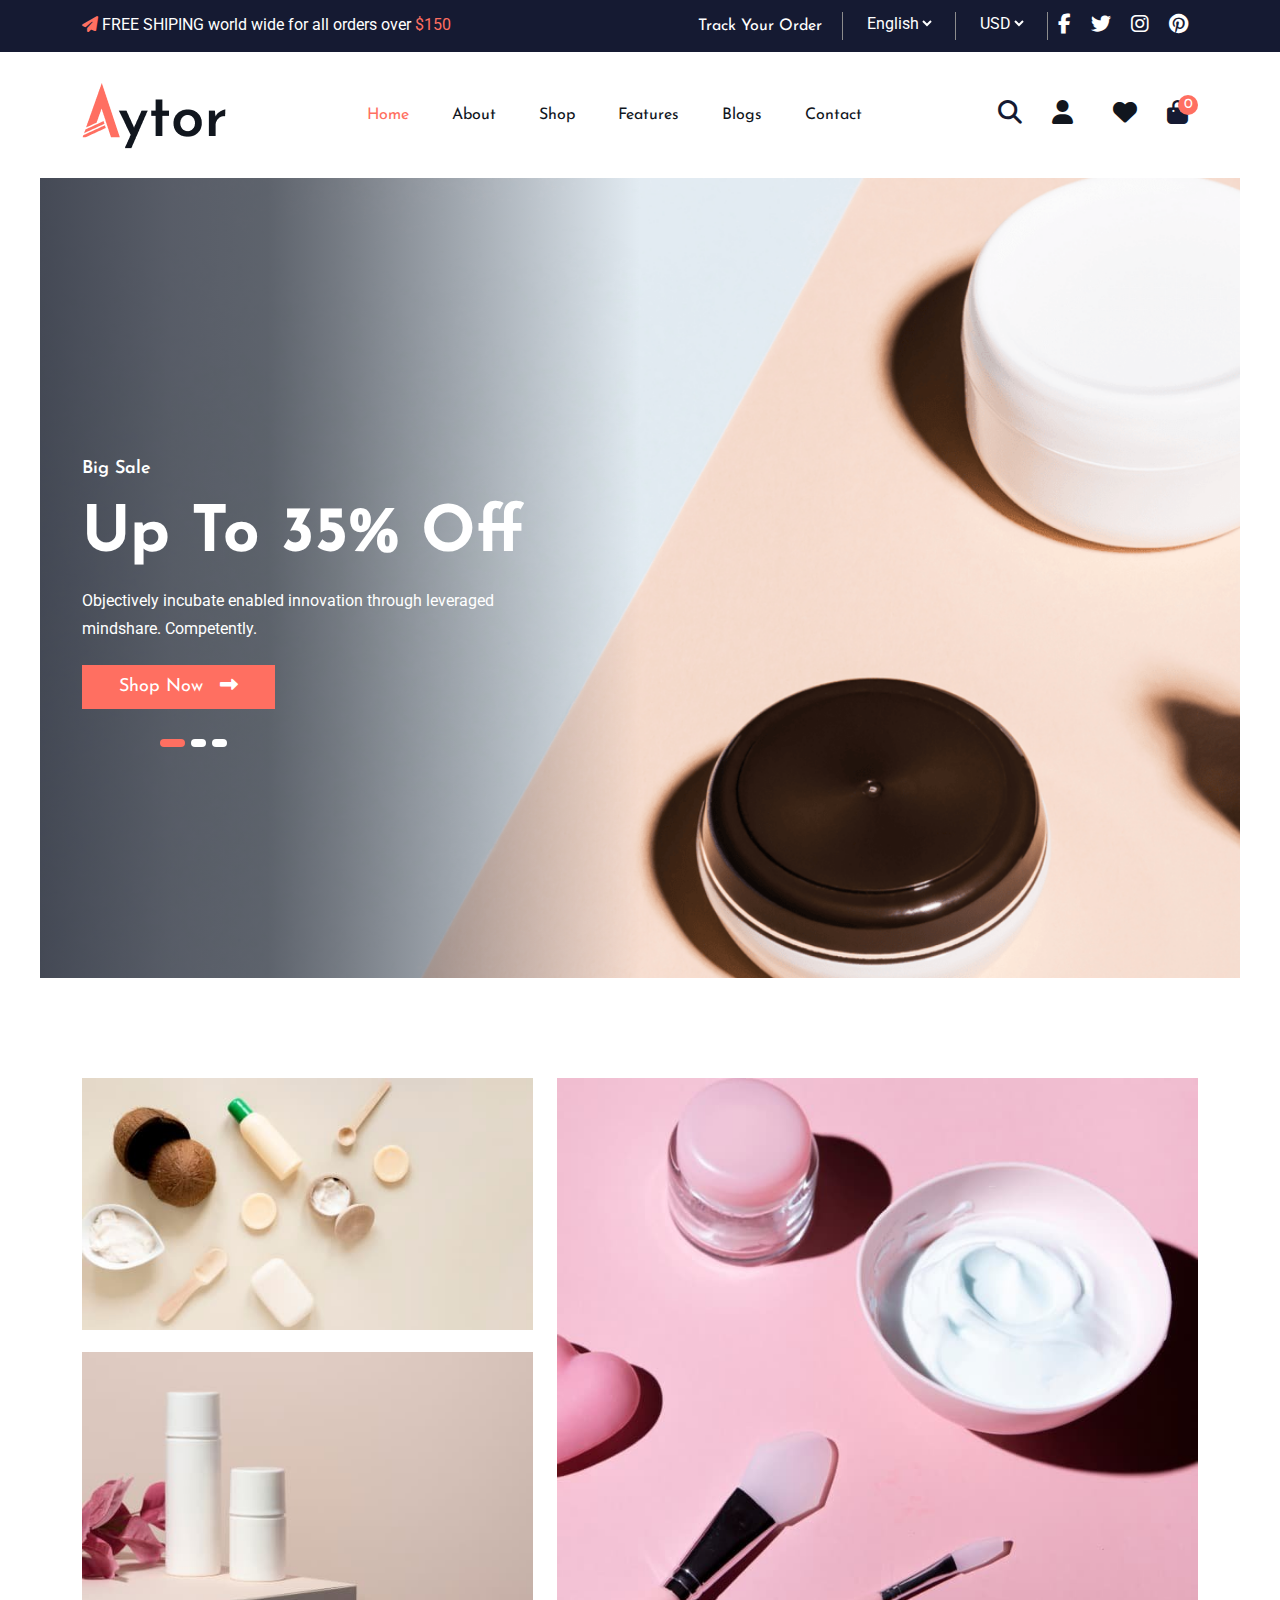
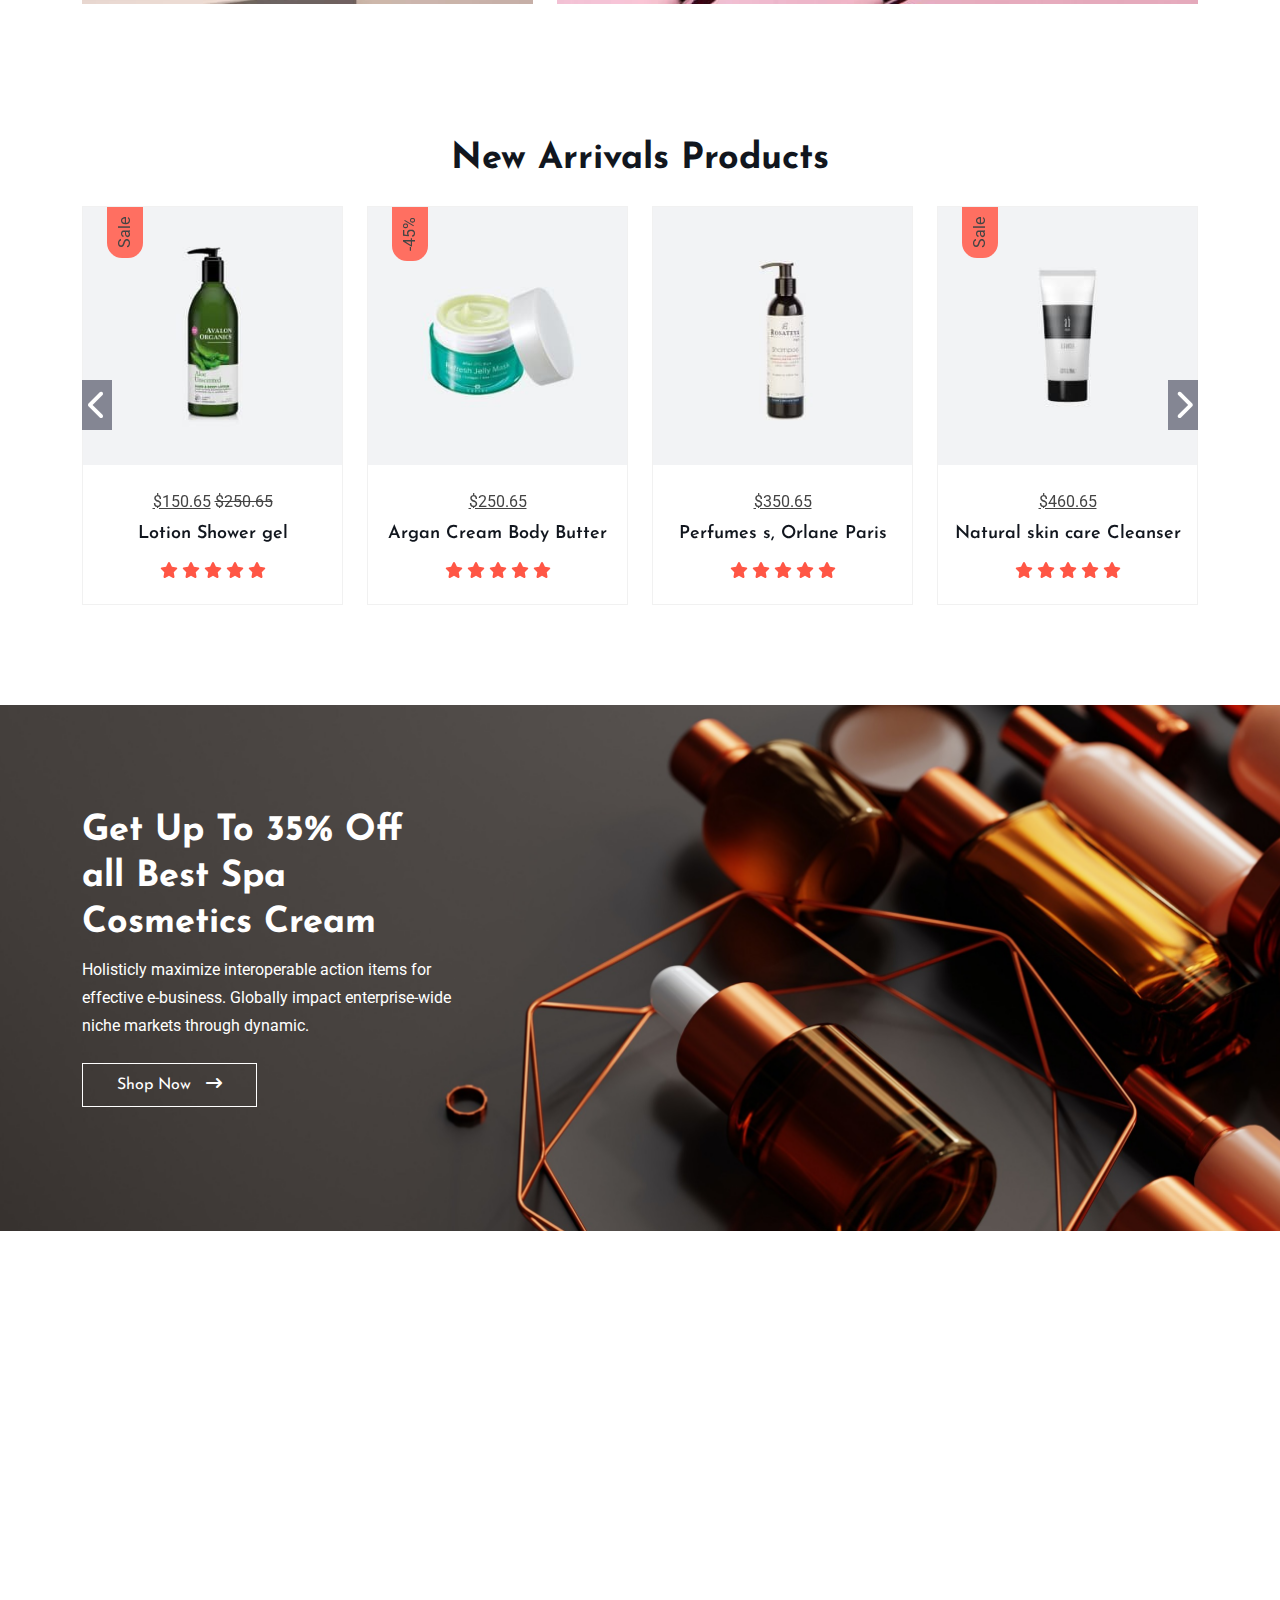
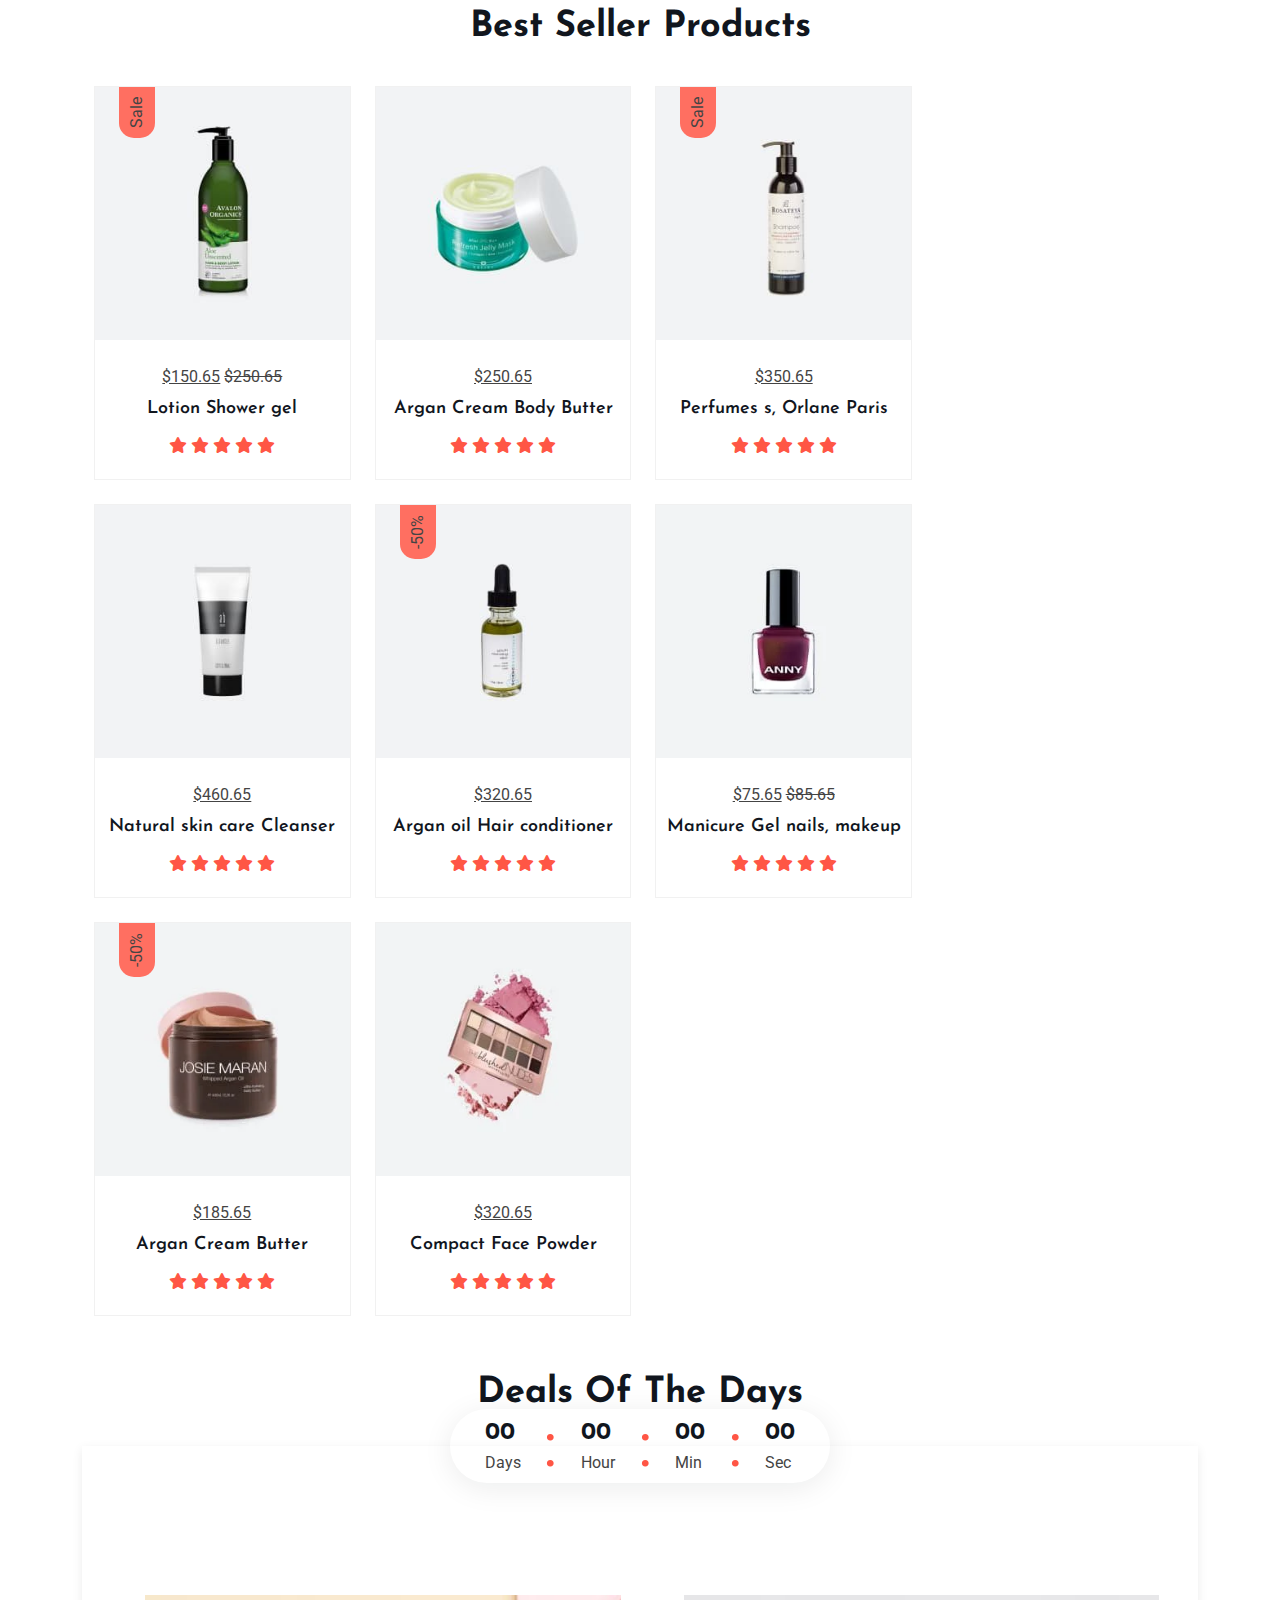
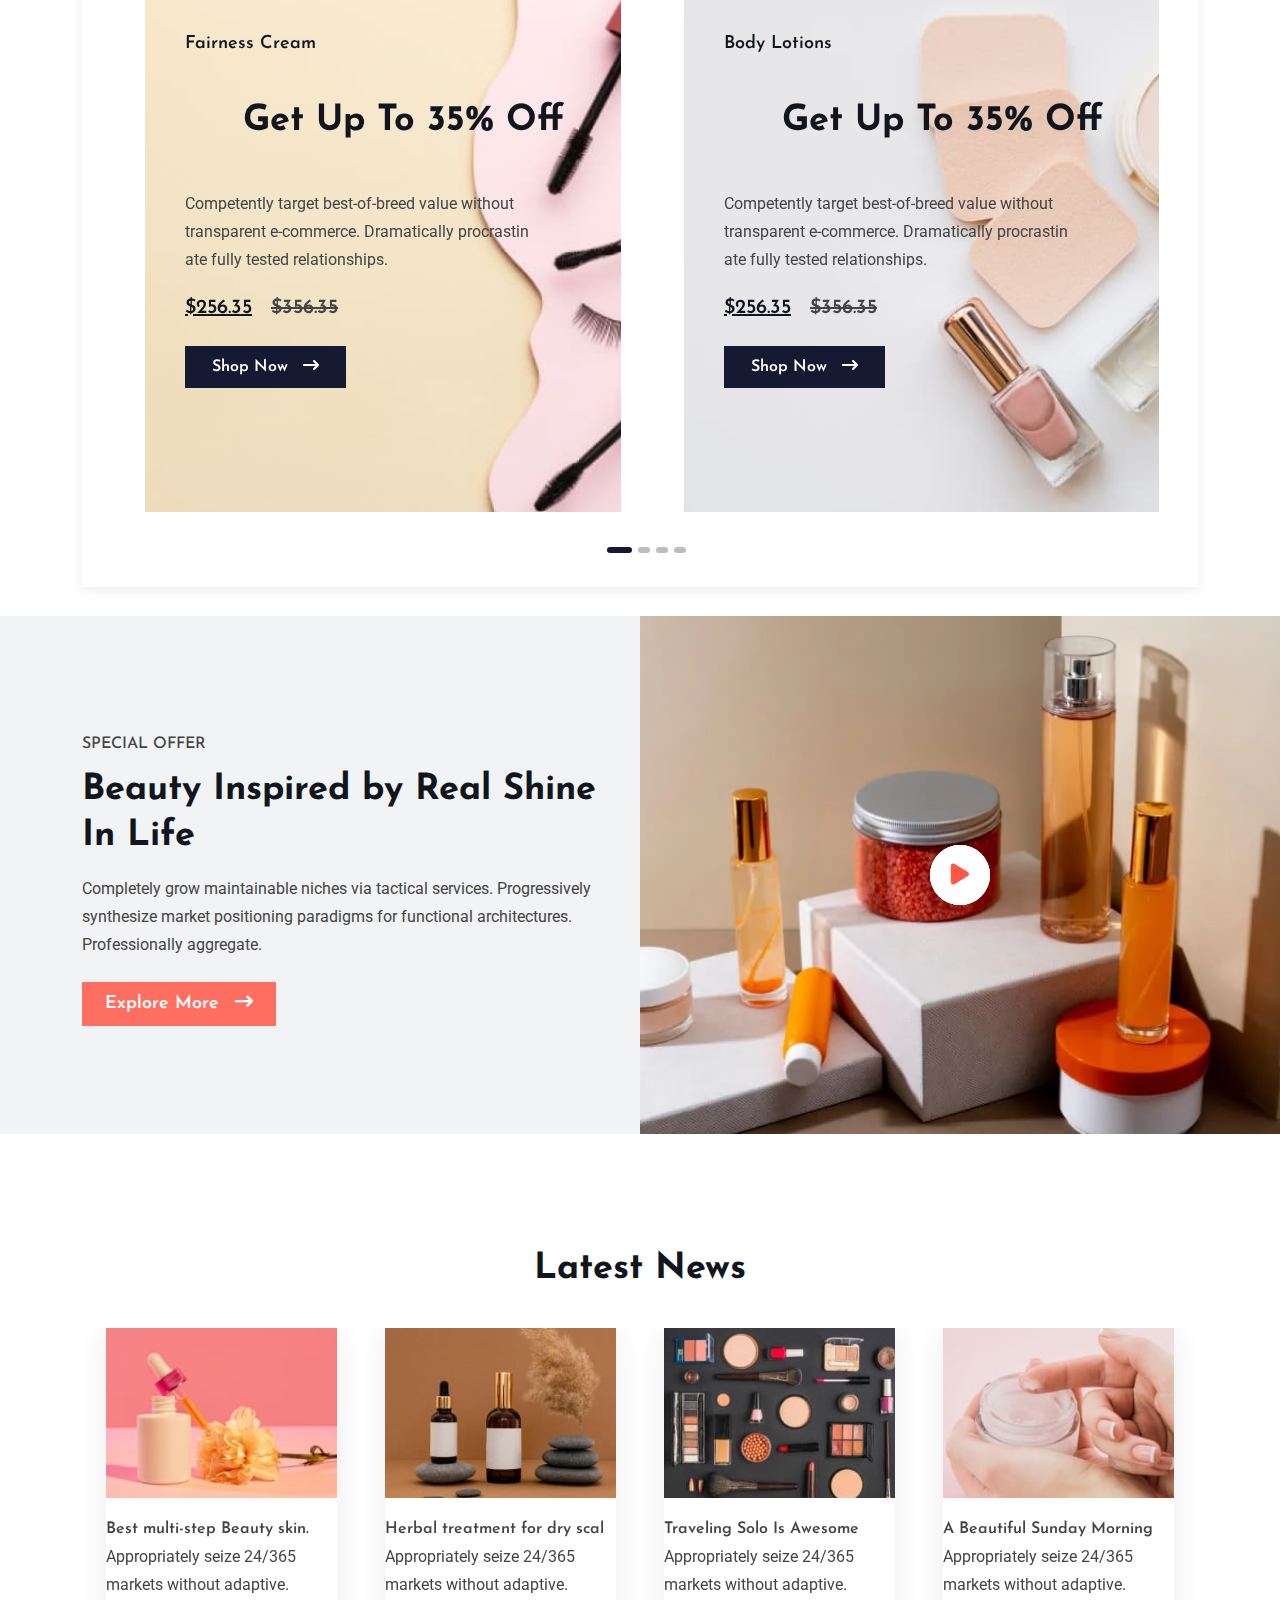
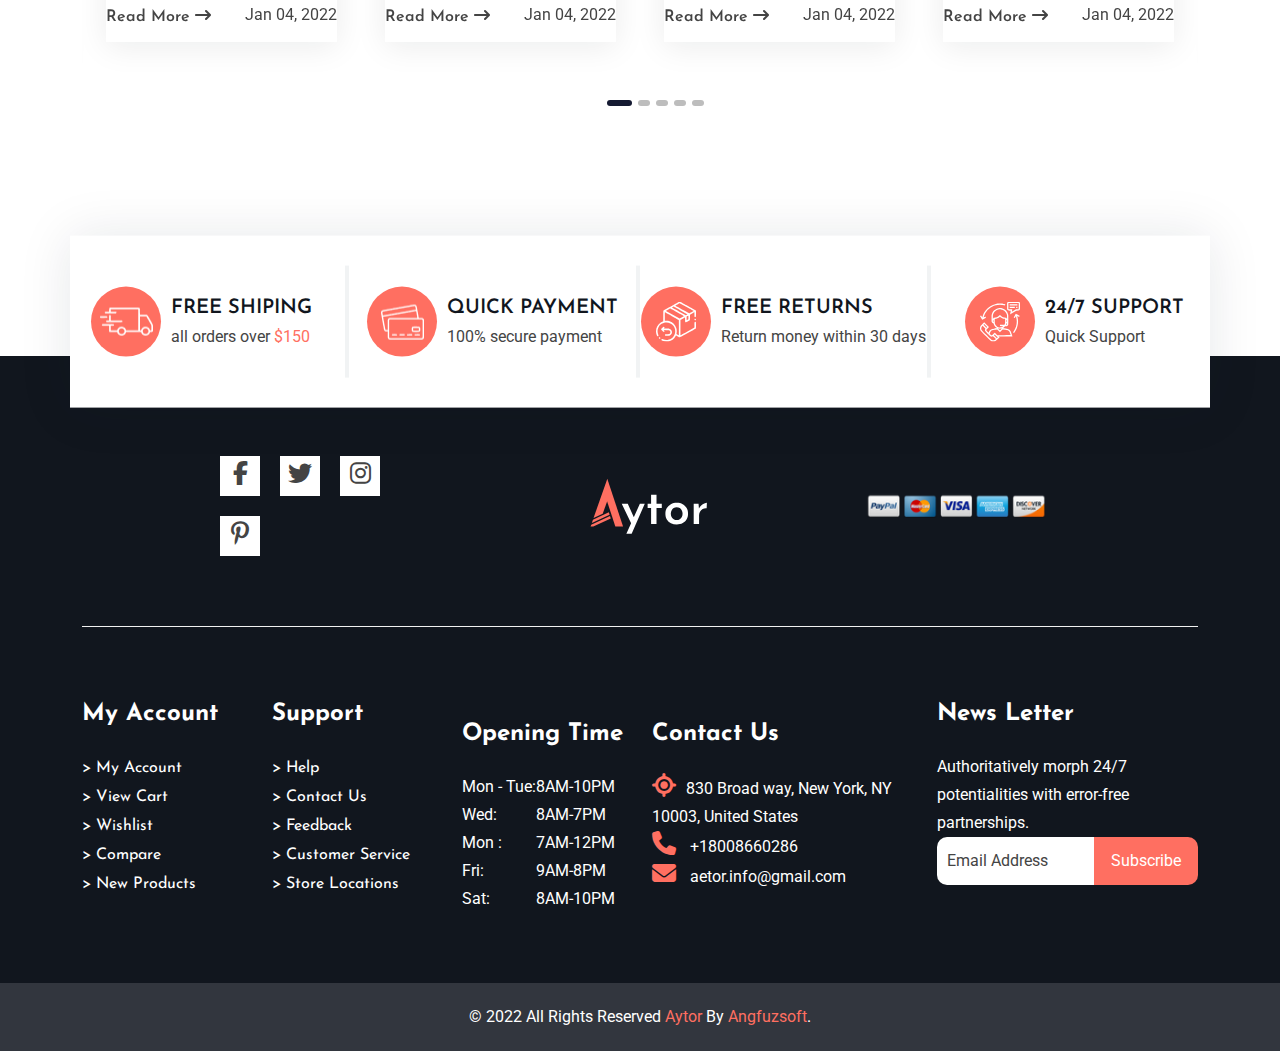
==== index.html @ 02ff0e46 "ki hobor" ====
<!DOCTYPE html>
<html lang="en">
<head>
    <meta charset="UTF-8">
    <meta name="viewport" content="width=device-width, initial-scale=1.0">
    <title>Home </title>
    <meta name="title" content="">
    <meta name="keywords" content="">
    <!-- Favicon  -->
    <link rel="apple-touch-icon" sizes="180x180" href="./assets/images/apple-touch-icon.png">
    <link rel="icon" type="image/png" sizes="32x32" href="./assets/images/favicon-32x32.png">
    <link rel="icon" type="image/png" sizes="16x16" href="./assets/images/favicon-16x16.png">
    <link rel="manifest" href="/site.webmanifest">
    <link rel="mask-icon" href="/safari-pinned-tab.svg" color="#5bbad5">
    <meta name="msapplication-TileColor" content="#da532c">
    <meta name="theme-color" content="#ffffff">

    <!-- Google Font link -->
    <link rel="preconnect" href="https://fonts.googleapis.com">
    <link rel="preconnect" href="https://fonts.gstatic.com" crossorigin>
    <link href="https://fonts.googleapis.com/css2?family=Josefin+Sans:ital,wght@0,100..700;1,100..700&family=Roboto&display=swap" rel="stylesheet">
    <!-- Bootstrap Css link -->
    <link rel="stylesheet" href="./assets/vendors/css/bootstrap.min.css">
    <!-- Fonts Css Link -->
    <link rel="stylesheet" href="./assets/vendors/css/fonts.min.css">
    <!-- Slick css Link -->
    <link rel="stylesheet" href="./assets/vendors/css/slick.css">
    <!-- Venobox Css LInk -->
    <link rel="stylesheet" href="./assets/vendors/css/venobox.min.css">
    <!-- Reset Css link -->
    <link rel="stylesheet" href="./assets/css/reset.css">
    <!-- main css link -->
    <link rel="stylesheet" href="./assets/css/style.css">
    <!-- Responsive css link -->
    <link rel="stylesheet" href="./assets/css/responsive.css">
</head>
<body>

<!----------------------- LOADER SECTION START ----------------------->
<!-- <section id="loader">
    <div class="container">
        <div class="center">
            <div class="large">
                <div class="medium">
                    <div class="small">
                         <div class="dot">  </div>
                    </div>
                </div>
            </div>
            <div class="load">
                 <img src="./assets/images/Logo.png" alt="">
            </div>
        </div>
    </div>
</section> -->
<!------------------------------- LOADER SECTION END ------------------------------->

 <!----------------------- Loader popup Banner section start ----------------------->
 <!-- <section id="popup_banner">
    <div class="container">
       <div class="popup_banner">
        <div class="popup_info">
            <h1>Newsletter</h1>
            <p >Seamlessly disseminate interoperable collaboration and idea-sharing via magnetic catalysts for change. Interactively enable competitive customer service.</p>
            <form action="#">
                <input class="keyword" type="search" name="" id="" placeholder="Enter Keyword...">
                <a href="#" type="submit">Subscribe</a> <br>
                <div class="box d-flex justify-content-center align-items-center">
                    <input type="checkbox" name="" id="">
                    <span>Don’t Show This Popup Again</span>
                </div>
            </form>
            <i class="fa-solid fa-xmark" id="popup_wrong_btn"></i>
            <div class="loader_img">
                <img src="./assets/images/Loader Popup/popup-banner-1.webp" alt="" class="img-fluid">
               </div>
        </div>
       </div>
    </div>

 </section> -->

 <!----------------------- Loader popup Banner section end ----------------------->


<!-- HEADER AREA START -->
<header id="header">
       <!-- TOP BAR START -->
          <section id="top-bar">
            <div class="container">
                <div class="row">
                    <div class="top-bar-left col-6">
                        <p>
                            <i class="fa-solid fa-paper-plane"></i>
                            <span>FREE SHIPING</span> world wide for all orders over <span>$150</span>
                        </p>
                    </div>
                    <div class="top-bar-right col-6 d-flex justify-content-end align-items-center">
                        <ul class="d-flex">
                            <li><a href="#">Track Your Order</a></li>
                            <li>
                                <select name="" id="">
                                    <option value="">English</option>
                                    <option value="">Bangla</option>
                                </select>
                            </li>
                            <li>
                                <select name="" id="">
                                    <option value="">USD</option>
                                    <option value="">BDT</option>
                                </select>
                            </li>
                        </ul>
                        <ul class="social-icon d-flex">
                            <li><a href="#" target="_blank"><i class="fa-brands fa-facebook-f"></i></a></li>
                            <li><a href="#" target="_blank"><i class="fa-brands fa-twitter"></i></a></li>
                            <li><a href="#" target="_blank"><i class="fa-brands fa-instagram"></i></a></li>
                            <li><a href="#" target="_blank"><i class="fa-brands fa-pinterest"></i></a></li>
                        </ul>
                    </div>
                </div>
            </div>
          </section>
       <!-- TOP BAR END -->
       <!-- NAV SECTION START -->
          <nav id="nav" class="navbar navbar-expand-lg">
            <div class="container">
              <a href="index.html">
                <img src="assets/images/Logo.png" alt="" class="img-fluid">
              </a>
              <button class="navbar-toggler" data-bs-toggle="collapse" data-bs-target="#primary-nav">
                    <span class="navbar-toggler-icon"></span>
              </button>
              <div class="collapse navbar-collapse" id="primary-nav">
                    <ul class="navbar-nav mx-auto">
                        <li class="active" ><a href="index.html" target="_blank">Home</a></li>
                        <li><a  href="about.html" target="_blank">About</a></li>
                        <li><a href="shop.html" target="_blank">Shop</a></li>
                        <li><a href="features.html" target="_blank">Features</a></li>
                        <li><a href="blog.html" target="_blank">Blogs</a></li>
                        <li><a href="contact.html" target="_blank">Contact</a></li>
                    </ul>
                    <ul class="header_icon d-flex">
                        <li><button><i class="fa-solid fa-search" id="search"></i></button></li>
                        <li><button><a href="shop.html" target="_blank"><i class="fa-solid fa-user"></i></a></button></li>
                        <li><button><a href="wishlist.html"><i class="fa-solid fa-heart"></i></a></button></li>
                        <li>
                            <button>
                                <i class="fa-solid fa-shopping-bag" id="card_btn"></i>
                                <span>0</span>
                            </button>
                        </li>
                    </ul>
                    <!-- search box -->
                    <div class="search_box">
                        <input type="search" name="" id="" placeholder="Search Here....">
                        <i class="fa-regular fa-circle-xmark" id="wrong"></i>
                    </div>
                    <!-- Card BOX  -->
                    <div id="card_box">
                        <div class="card">
                            <i class="fa-regular fa-circle-xmark" id="wrong2"></i>
                            <h1>Shopping Card</h1>
                            <div class="box">

                                <img src="assets/images/Add_card/add_card 1.jpg" alt="" class="img-fluid">
                                <div class="text">
                                    <h4>Apple Smart Watch</h4>
                                    <span>1 x $130.00</span>
                                </div>
                                <i class="fa-solid fa-trash trash_box"></i>
                            </div>
                            <div class="box">
                                <img src="assets/images/Add_card/add_card 2.jpg" alt="" class="img-fluid">
                                <div class="text">
                                    <h4>Nike Sports Shoes</h4>
                                    <span>1 x $130.00</span>
                                </div>
                                <i class="fa-solid fa-trash trash_box"></i>
                            </div>
                            <div class="box">
                                <img src="assets/images/Add_card/add_card 3.jpg" alt="" class="img-fluid">
                                <div class="text">
                                    <h4>Jacket Hoodie</h4>
                                    <span>1 x $130.00</span>
                                </div>
                                <i class="fa-solid fa-trash trash_box"></i>
                            </div>
                             <h5>Subtotal: $130.00</h5>
                            <div class="div">
                            <a href="cart.html"><button>View Cart</button></a>
                            <a href="chackout.html"><button>Checkout</button></a>
                            </div>
                        </div>
                    </div>
              </div>
            </div>
          </nav>
       <!-- NAV SECTION END -->
       </header>
<!-- HEADER AREA END-->
<!-- HERO AREA SECTION START -->
   <section id="hero">
     <div class="hero_area">
        <div class="hero_slider d-flex align-items-center" style="background-image: url(./assets/images/Hero_banner/img\ 1.png);">
            <div class="container">
               <div id="hero_area">
                <div class="row">
                    <div class="col-lg-5">
                    <h3>Big Sale</h3>
                    <h1>Up To 35% Off</h1>
                    <p>Objectively incubate enabled innovation through leveraged
                    mindshare. Competently.</p>
                    <a href="shop.html">Shop Now <i class="fa-solid fa-long-arrow-alt-right"></i></a> 
                    </div>
               </div>
               </div>
            </div>
        </div>
        <div class="hero_slider d-flex align-items-center" style="background-image: url(./assets/images/Hero_banner/img\ 2.png);">
            <div class="container">
                <div class="row">
                    <div class="col-lg-8">
                        <h3>Mega Sale</h3>
                        <h1> On Beauty Products
                         Flat 35% Off</h1>
                        <p>Objectively incubate enabled innovation through leveraged
                         mindshare. Competently.</p>
                        <a href="#">Shop Now <i class="fa-solid fa-long-arrow-alt-right"></i></a> 
                    </div>
                   </div>
            </div>
        </div>
        <div class="hero_slider d-flex align-items-center" style="background-image: url(./assets/images/Hero_banner/img\ 3.png);">
            <div class="container">
                <div class="row">
                    <div class="col-lg-8">
                    <h3>Mega Sale</h3>
                   <h1>Cream ForShine Your Skin</h1>
                   <p>Objectively incubate enabled innovation through leveraged mindshare. Competently.</p>
                   <a href="#">Shop Now <i class="fa-solid fa-long-arrow-alt-right"></i></a> 
                    </div>
                   </div>

            </div>
        </div>
     </div>
   </section>
<!-- HERO AREA SECTION END -->

<!-- Feature section start -->
<section id="feature">
    <div class="container">
        <div class="row">
            <div class="col-xl-5 d-flex col-md-12 d-md-flex justify-content-between flex-column">
                <div class="feature_card">
                    <img src="./assets/images/Feauter product/img 1.jpg" alt=""  class="img-fluid">
                    <div class="overlay d-flex justify-content-center align-items-center flex-column">
                        <h3>Beauty Cream</h3>
                        <a href="shop.html">Shop Now <i class="fa-solid fa-long-arrow-alt-right"></i></a>
                    </div>
                </div>
                <div class="feature_card">
                    <img src="./assets/images/Feauter product/img 2.jpg" alt="" class="img-fluid">
                    <div class="overlay d-flex justify-content-center align-items-center flex-column">
                        <h3>Beauty Cream</h3>
                        <a href="shop.html">Shop Now <i class="fa-solid fa-long-arrow-alt-right"></i></a>
                    </div>
                </div>
            </div>
            <div class="col-xl-7 col-md-12">
                <div class="feature_card">
                    <img src="./assets/images/Feauter product/img 3.jpg" alt="" class="img-fluid">
                    <div class="overlay d-flex justify-content-center align-items-center flex-column">
                        <h3>Beauty Cream</h3>
                        <a href="shop.html">Shop Now <i class="fa-solid fa-long-arrow-alt-right"></i></a>
                    </div>
                </div>

            </div>
        </div>
    </div>
</section>
<!-- Feature section end -->


 <!-- Arrivals Products Section Start -->
 <section id="arrival_product">
    <div class="container">
        <h1>New Arrivals Products</h1>
        <div class=" arrivals_slider">
            <div class="product_card  ">
                <div class="product_card_thumb">
                    <img src="./assets/images/Arrival Product/img 1.jpg" alt="" class="img-fluid">
                    <a  class="my-image-links" data-gall="gallery01" href="./assets/images/Arrival Product/img 2.jpg"><img src="./assets/images/Arrival Product/img 2.jpg" alt="" class="img-fluid"></a>
                </div>
                <div class="product_card_info">
                    <p>
                        <ins>$150.65</ins>
                        <del>$250.65</del>
                    </p>
                    <h4>Lotion Shower gel</h4>
                    <i class="fa-solid fa-star"></i>
                    <i class="fa-solid fa-star"></i>
                    <i class="fa-solid fa-star"></i>
                    <i class="fa-solid fa-star"></i>
                    <i class="fa-solid fa-star"></i>
                </div>
                <div class="product_card_action">
                    <ul>
                        <li><a data-bs-toggle="tooltip" data-bs-placement="left" data-bs-title="Add To Card" href="cart.html"><i class="fa-solid fa-cart-plus"></i></a></li>
                        <li><a data-bs-toggle="tooltip" data-bs-placement="left" data-bs-title="Add To  Wishlist" href="wishlist.html"><i class="fa-solid fa-heart"></i></a></li>
                        <li><a data-bs-toggle="tooltip" data-bs-placement="left" data-bs-title="Add To Quick View" href="#"><i class="fa-solid fa-eye"></i></a></li>
                        <li><a data-bs-toggle="tooltip" data-bs-placement="left" data-bs-title="Add To Compare" href="compare.html"><i class="fa-solid fa-signal"></i></a></li>
                    </ul>
                </div>
                <div class="product_card_bach">
                    <p>Sale</p>
                </div>
            </div>
            <div class="product_card  ">
                <div class="product_card_thumb">
                    <img src="./assets/images/Arrival Product/img 3.jpg" alt="" class="img-fluid">
                    <a class="my-image-links" data-gall="gallery01" href="./assets/images/Arrival Product/img 4.jpg"><img src="./assets/images/Arrival Product/img 4.jpg" alt="" class="img-fluid"></a>
                </div>
                <div class="product_card_info">
                    <p>
                        <ins>$250.65</ins>
                    </p>
                    <h4>Argan Cream Body Butter</h4>
                    <i class="fa-solid fa-star"></i>
                    <i class="fa-solid fa-star"></i>
                    <i class="fa-solid fa-star"></i>
                    <i class="fa-solid fa-star"></i>
                    <i class="fa-solid fa-star"></i>
                </div>
                <div class="product_card_action">
                    <ul>
                        <ul>
                            <li><a data-bs-toggle="tooltip" data-bs-placement="left" data-bs-title="Add To Card" href="cart.html"><i class="fa-solid fa-cart-plus"></i></a></li>
                            <li><a data-bs-toggle="tooltip" data-bs-placement="left" data-bs-title="Add To  Wishlist" href="wishlist.html"><i class="fa-solid fa-heart"></i></a></li>
                            <li><a data-bs-toggle="tooltip" data-bs-placement="left" data-bs-title="Add To Quick View" href="#"><i class="fa-solid fa-eye"></i></a></li>
                            <li><a data-bs-toggle="tooltip" data-bs-placement="left" data-bs-title="Add To Compare" href="compare.html"><i class="fa-solid fa-signal"></i></a></li>
                        </ul>
                    </ul>
                </div>
                <div class="product_card_bach">
                    <p>-45%</p>
                </div>
            </div>
            <div class="product_card  ">
                <div class="product_card_thumb">
                    <img src="./assets/images/Arrival Product/img 9.jpg" alt="" class="img-fluid">
                    <a class="my-image-links" data-gall="gallery01" href="./assets/images/Arrival Product/img 10.jpg"><img src="./assets/images/Arrival Product/img 10.jpg" alt="" class="img-fluid"></a>
                </div>
                <div class="product_card_info">
                    <p>
                        <ins>$350.65</ins>
                        <del></del>
                    </p>
                    <h4>Perfumes s, Orlane Paris</h4>
                    <i class="fa-solid fa-star"></i>
                    <i class="fa-solid fa-star"></i>
                    <i class="fa-solid fa-star"></i>
                    <i class="fa-solid fa-star"></i>
                    <i class="fa-solid fa-star"></i>
                </div>
                <div class="product_card_action">
                    <ul>
                        <ul>
                            <li><a data-bs-toggle="tooltip" data-bs-placement="left" data-bs-title="Add To Card" href="cart.html"><i class="fa-solid fa-cart-plus"></i></a></li>
                            <li><a data-bs-toggle="tooltip" data-bs-placement="left" data-bs-title="Add To  Wishlist" href="wishlist.html"><i class="fa-solid fa-heart"></i></a></li>
                            <li><a data-bs-toggle="tooltip" data-bs-placement="left" data-bs-title="Add To Quick View" href="#"><i class="fa-solid fa-eye"></i></a></li>
                            <li><a data-bs-toggle="tooltip" data-bs-placement="left" data-bs-title="Add To Compare" href="compare.html"><i class="fa-solid fa-signal"></i></a></li>
                        </ul>
                    </ul>
                </div>
                <!-- <div class="product_card_bach">
                    <p>Sale</p>
                </div> -->
            </div>
            <div class="product_card  ">
                <div class="product_card_thumb">
                    <img src="./assets/images/Arrival Product/img 5.jpg" alt="" class="img-fluid">
                    <a class="my-image-links" data-gall="gallery01" href="./assets/images/Arrival Product/img 6.jpg"><img src="./assets/images/Arrival Product/img 6.jpg" alt="" class="img-fluid"></a>
                </div>
                <div class="product_card_info">
                    <p>
                        <ins>$460.65</ins>
                        <!-- <del>$250.65</del> -->
                    </p>
                    <h4>Natural skin care Cleanser</h4>
                    <i class="fa-solid fa-star"></i>
                    <i class="fa-solid fa-star"></i>
                    <i class="fa-solid fa-star"></i>
                    <i class="fa-solid fa-star"></i>
                    <i class="fa-solid fa-star"></i>
                </div>
                <div class="product_card_action">
                    <ul>
                        <ul>
                            <li><a data-bs-toggle="tooltip" data-bs-placement="left" data-bs-title="Add To Card" href="cart.html"><i class="fa-solid fa-cart-plus"></i></a></li>
                            <li><a data-bs-toggle="tooltip" data-bs-placement="left" data-bs-title="Add To  Wishlist" href="wishlist.html"><i class="fa-solid fa-heart"></i></a></li>
                            <li><a data-bs-toggle="tooltip" data-bs-placement="left" data-bs-title="Add To Quick View" href="#"><i class="fa-solid fa-eye"></i></a></li>
                            <li><a data-bs-toggle="tooltip" data-bs-placement="left" data-bs-title="Add To Compare" href="compare.html"><i class="fa-solid fa-signal"></i></a></li>
                        </ul>
                    </ul>
                </div>
                <div class="product_card_bach">
                    <p>Sale</p>
                </div>
            </div>
            <div class="product_card  ">
                <div class="product_card_thumb">
                    <img src="./assets/images/Arrival Product/img 7.jpg" alt="" class="img-fluid">
                    <a class="my-image-links" data-gall="gallery01" href="./assets/images/Arrival Product/img 8.jpg"><img src="./assets/images/Arrival Product/img 8.jpg" alt="" class="img-fluid"></a>
                </div>
                <div class="product_card_info">
                    <p>
                        <ins>$320.65</ins>
                        <!-- <del>$250.65</del> -->
                    </p>
                    <h4>Argan oil Hair conditioner</h4>
                    <i class="fa-solid fa-star"></i>
                    <i class="fa-solid fa-star"></i>
                    <i class="fa-solid fa-star"></i>
                    <i class="fa-solid fa-star"></i>
                    <i class="fa-solid fa-star"></i>
                </div>
                <div class="product_card_action">
                    <ul>
                        <ul>
                            <li><a data-bs-toggle="tooltip" data-bs-placement="left" data-bs-title="Add To Card" href="cart.html"><i class="fa-solid fa-cart-plus"></i></a></li>
                            <li><a data-bs-toggle="tooltip" data-bs-placement="left" data-bs-title="Add To  Wishlist" href="wishlist.html"><i class="fa-solid fa-heart"></i></a></li>
                            <li><a data-bs-toggle="tooltip" data-bs-placement="left" data-bs-title="Add To Quick View" href="#"><i class="fa-solid fa-eye"></i></a></li>
                            <li><a data-bs-toggle="tooltip" data-bs-placement="left" data-bs-title="Add To Compare" href="compare.html"><i class="fa-solid fa-signal"></i></a></li>
                        </ul>
                    </ul>
                </div>
                <div class="product_card_bach">
                    <p>-50%</p>
                </div>
            </div>
        </div>
    </div>
 </section>
 <!-- Arrivals Products Section End -->
   
 <!-- Discount Banner section start -->
 <section id="discount_banner">
    <div class="discount">
        <div class="container ">
            <div class="banner_info ">
                <h1 class="col-xl-4">
                    Get Up To 35% Off all
                    Best Spa Cosmetics
                    Cream
                </h1>
                <p class="col-xl-4">Holisticly maximize interoperable action items for effective e-business. Globally impact enterprise-wide niche markets through dynamic.</p>
                <a href="shop.html">Shop Now <i class="fa-solid fa-long-arrow-right"></i></a>
            </div>
        </div>
    </div>
 </section>
 <!-- Discount Banner section end -->

<!-- SELLER PRODUCT SECTION START -->
<section id="seller_product">
    <div class="container">
        <h1>Best Seller Products</h1>
        <div class="">
            <div class="seller_product">
                <div class="product_card">
                    <div class="product_card_thumb">
                        <img src="./assets/images/Arrival Product/img 1.jpg" alt="" class="img-fluid">
                        <img src="./assets/images/Arrival Product/img 2.jpg" alt="" class="img-fluid">
                    </div>
                    <div class="product_card_info">
                        <p>
                            <ins>$150.65</ins>
                            <del>$250.65</del>
                        </p>
                        <h4>Lotion Shower gel</h4>
                        <i class="fa-solid fa-star"></i>
                        <i class="fa-solid fa-star"></i>
                        <i class="fa-solid fa-star"></i>
                        <i class="fa-solid fa-star"></i>
                        <i class="fa-solid fa-star"></i>
                    </div>
                    <div class="product_card_action">
                        <ul>
                            <li><a data-bs-toggle="tooltip" data-bs-placement="left" data-bs-title="Add To Card" href="cart.html"><i class="fa-solid fa-cart-plus"></i></a></li>
                            <li><a data-bs-toggle="tooltip" data-bs-placement="left" data-bs-title="Add To  Wishlist" href="wishlist.html"><i class="fa-solid fa-heart"></i></a></li>
                            <li><a data-bs-toggle="tooltip" data-bs-placement="left" data-bs-title="Add To Quick View" href="#"><i class="fa-solid fa-eye"></i></a></li>
                            <li><a data-bs-toggle="tooltip" data-bs-placement="left" data-bs-title="Add To Compare" href="compare.html"><i class="fa-solid fa-signal"></i></a></li>
                        </ul>
                    </div>
                    <div class="product_card_bach">
                        <p>Sale</p>
                    </div>
                </div>
                <div class="product_card ">
                    <div class="product_card_thumb">
                        <img src="./assets/images/Arrival Product/img 3.jpg" alt="" class="img-fluid">
                        <img src="./assets/images/Arrival Product/img 4.jpg" alt="" class="img-fluid">
                    </div>
                    <div class="product_card_info">
                        <p>
                            <ins>$250.65</ins>
                        </p>
                        <h4>Argan Cream Body Butter</h4>
                        <i class="fa-solid fa-star"></i>
                        <i class="fa-solid fa-star"></i>
                        <i class="fa-solid fa-star"></i>
                        <i class="fa-solid fa-star"></i>
                        <i class="fa-solid fa-star"></i>
                    </div>
                    <div class="product_card_action">
                        <ul>
                            <li><a data-bs-toggle="tooltip" data-bs-placement="left" data-bs-title="Add To Card" href="cart.html"><i class="fa-solid fa-cart-plus"></i></a></li>
                            <li><a data-bs-toggle="tooltip" data-bs-placement="left" data-bs-title="Add To  Wishlist" href="wishlist.html"><i class="fa-solid fa-heart"></i></a></li>
                            <li><a data-bs-toggle="tooltip" data-bs-placement="left" data-bs-title="Add To Quick View" href="#"><i class="fa-solid fa-eye"></i></a></li>
                            <li><a data-bs-toggle="tooltip" data-bs-placement="left" data-bs-title="Add To Compare" href="compare.html"><i class="fa-solid fa-signal"></i></a></li>
                        </ul>
                    </div>
                    <!-- <div class="product_card_bach">
                        <p>-45%</p>
                    </div> -->
                </div>
                <div class="product_card ">
                    <div class="product_card_thumb">
                        <img src="./assets/images/Arrival Product/img 9.jpg" alt="" class="img-fluid">
                        <img src="./assets/images/Arrival Product/img 10.jpg" alt="" class="img-fluid">
                    </div>
                    <div class="product_card_info">
                        <p>
                            <ins>$350.65</ins>
                            <del></del>
                        </p>
                        <h4>Perfumes s, Orlane Paris</h4>
                        <i class="fa-solid fa-star"></i>
                        <i class="fa-solid fa-star"></i>
                        <i class="fa-solid fa-star"></i>
                        <i class="fa-solid fa-star"></i>
                        <i class="fa-solid fa-star"></i>
                    </div>
                    <div class="product_card_action">
                        <ul>
                            <li><a data-bs-toggle="tooltip" data-bs-placement="left" data-bs-title="Add To Card" href="cart.html"><i class="fa-solid fa-cart-plus"></i></a></li>
                            <li><a data-bs-toggle="tooltip" data-bs-placement="left" data-bs-title="Add To  Wishlist" href="wishlist.html"><i class="fa-solid fa-heart"></i></a></li>
                            <li><a data-bs-toggle="tooltip" data-bs-placement="left" data-bs-title="Add To Quick View" href="#"><i class="fa-solid fa-eye"></i></a></li>
                            <li><a data-bs-toggle="tooltip" data-bs-placement="left" data-bs-title="Add To Compare" href="compare.html"><i class="fa-solid fa-signal"></i></a></li>
                        </ul>
                    </div>
                    <div class="product_card_bach">
                        <p>Sale</p>
                    </div>
                </div>
                <div class="product_card ">
                    <div class="product_card_thumb">
                        <img src="./assets/images/Arrival Product/img 5.jpg" alt="" class="img-fluid">
                        <img src="./assets/images/Arrival Product/img 6.jpg" alt="" class="img-fluid">
                    </div>
                    <div class="product_card_info">
                        <p>
                            <ins>$460.65</ins>
                            <!-- <del>$250.65</del> -->
                        </p>
                        <h4>Natural skin care Cleanser</h4>
                        <i class="fa-solid fa-star"></i>
                        <i class="fa-solid fa-star"></i>
                        <i class="fa-solid fa-star"></i>
                        <i class="fa-solid fa-star"></i>
                        <i class="fa-solid fa-star"></i>
                    </div>
                    <div class="product_card_action">
                        <ul>
                            <li><a data-bs-toggle="tooltip" data-bs-placement="left" data-bs-title="Add To Card" href="cart.html"><i class="fa-solid fa-cart-plus"></i></a></li>
                            <li><a data-bs-toggle="tooltip" data-bs-placement="left" data-bs-title="Add To  Wishlist" href="wishlist.html"><i class="fa-solid fa-heart"></i></a></li>
                            <li><a data-bs-toggle="tooltip" data-bs-placement="left" data-bs-title="Add To Quick View" href="#"><i class="fa-solid fa-eye"></i></a></li>
                            <li><a data-bs-toggle="tooltip" data-bs-placement="left" data-bs-title="Add To Compare" href="compare.html"><i class="fa-solid fa-signal"></i></a></li>
                        </ul>
                    </div>
                    <!-- <div class="product_card_bach">
                        <p>Sale</p>
                    </div> -->
                </div>
                <div class="product_card ">
                    <div class="product_card_thumb">
                        <img src="./assets/images/Arrival Product/img 7.jpg" alt="" class="img-fluid">
                        <img src="./assets/images/Arrival Product/img 8.jpg" alt="" class="img-fluid">
                    </div>
                    <div class="product_card_info">
                        <p>
                            <ins>$320.65</ins>
                            <!-- <del>$250.65</del> -->
                        </p>
                        <h4>Argan oil Hair conditioner</h4>
                        <i class="fa-solid fa-star"></i>
                        <i class="fa-solid fa-star"></i>
                        <i class="fa-solid fa-star"></i>
                        <i class="fa-solid fa-star"></i>
                        <i class="fa-solid fa-star"></i>
                    </div>
                    <div class="product_card_action">
                        <ul>
                            <li><a data-bs-toggle="tooltip" data-bs-placement="left" data-bs-title="Add To Card" href="cart.html"><i class="fa-solid fa-cart-plus"></i></a></li>
                            <li><a data-bs-toggle="tooltip" data-bs-placement="left" data-bs-title="Add To  Wishlist" href="wishlist.html"><i class="fa-solid fa-heart"></i></a></li>
                            <li><a data-bs-toggle="tooltip" data-bs-placement="left" data-bs-title="Add To Quick View" href="#"><i class="fa-solid fa-eye"></i></a></li>
                            <li><a data-bs-toggle="tooltip" data-bs-placement="left" data-bs-title="Add To Compare" href="compare.html"><i class="fa-solid fa-signal"></i></a></li>
                        </ul>
                    </div>
                    <div class="product_card_bach">
                        <p>-50%</p>
                    </div>
                </div>
                <div class="product_card ">
                    <div class="product_card_thumb">
                        <img src="./assets/images/Arrival Product/img 17.webp" alt="" class="img-fluid">
                        <img src="./assets/images/Arrival Product/img 18.webp" alt="" class="img-fluid">
                    </div>
                    <div class="product_card_info">
                        <p>
                            <ins>$75.65</ins>
                            <del>$85.65</del>
                        </p>
                        <h4>Manicure Gel nails, makeup</h4>
                        <i class="fa-solid fa-star"></i>
                        <i class="fa-solid fa-star"></i>
                        <i class="fa-solid fa-star"></i>
                        <i class="fa-solid fa-star"></i>
                        <i class="fa-solid fa-star"></i>
                    </div>
                    <div class="product_card_action">
                        <ul>
                            <li><a data-bs-toggle="tooltip" data-bs-placement="left" data-bs-title="Add To Card" href="cart.html"><i class="fa-solid fa-cart-plus"></i></a></li>
                            <li><a data-bs-toggle="tooltip" data-bs-placement="left" data-bs-title="Add To  Wishlist" href="wishlist.html"><i class="fa-solid fa-heart"></i></a></li>
                            <li><a data-bs-toggle="tooltip" data-bs-placement="left" data-bs-title="Add To Quick View" href="#"><i class="fa-solid fa-eye"></i></a></li>
                            <li><a data-bs-toggle="tooltip" data-bs-placement="left" data-bs-title="Add To Compare" href="compare.html"><i class="fa-solid fa-signal"></i></a></li>
                        </ul>
                    </div>
                    <!-- <div class="product_card_bach">
                        <p>-50%</p>
                    </div> -->
                </div>
                <div class="product_card ">
                    <div class="product_card_thumb">
                        <img src="./assets/images/Arrival Product/img 13.webp" alt="" class="img-fluid">
                        <img src="./assets/images/Arrival Product/img 14.webp" alt="" class="img-fluid">
                    </div>
                    <div class="product_card_info">
                        <p>
                            <ins>$185.65</ins>
                            <!-- <del>$250.65</del> -->
                        </p>
                        <h4>Argan Cream Butter</h4>
                        <i class="fa-solid fa-star"></i>
                        <i class="fa-solid fa-star"></i>
                        <i class="fa-solid fa-star"></i>
                        <i class="fa-solid fa-star"></i>
                        <i class="fa-solid fa-star"></i>
                    </div>
                    <div class="product_card_action">
                        <ul>
                            <li><a data-bs-toggle="tooltip" data-bs-placement="left" data-bs-title="Add To Card" href="cart.html"><i class="fa-solid fa-cart-plus"></i></a></li>
                            <li><a data-bs-toggle="tooltip" data-bs-placement="left" data-bs-title="Add To  Wishlist" href="wishlist.html"><i class="fa-solid fa-heart"></i></a></li>
                            <li><a data-bs-toggle="tooltip" data-bs-placement="left" data-bs-title="Add To Quick View" href="#"><i class="fa-solid fa-eye"></i></a></li>
                            <li><a data-bs-toggle="tooltip" data-bs-placement="left" data-bs-title="Add To Compare" href="compare.html"><i class="fa-solid fa-signal"></i></a></li>
                        </ul>
                    </div>
                    <div class="product_card_bach">
                        <p>-50%</p>
                    </div>
                </div>
                <div class="product_card ">
                    <div class="product_card_thumb">
                        <img src="./assets/images/Arrival Product/img 15.webp" alt="" class="img-fluid">
                        <img src="./assets/images/Arrival Product/img 16.webp" alt="" class="img-fluid">
                    </div>
                    <div class="product_card_info">
                        <p>
                            <ins>$320.65</ins>
                            <!-- <del>$250.65</del> -->
                        </p>
                        <h4>Compact Face Powder</h4>
                        <i class="fa-solid fa-star"></i>
                        <i class="fa-solid fa-star"></i>
                        <i class="fa-solid fa-star"></i>
                        <i class="fa-solid fa-star"></i>
                        <i class="fa-solid fa-star"></i>
                    </div>
                    <div class="product_card_action">
                        <ul>
                            <li><a data-bs-toggle="tooltip" data-bs-placement="left" data-bs-title="Add To Card" href="cart.html"><i class="fa-solid fa-cart-plus"></i></a></li>
                            <li><a data-bs-toggle="tooltip" data-bs-placement="left" data-bs-title="Add To  Wishlist" href="wishlist.html"><i class="fa-solid fa-heart"></i></a></li>
                            <li><a data-bs-toggle="tooltip" data-bs-placement="left" data-bs-title="Add To Quick View" href="#"><i class="fa-solid fa-eye"></i></a></li>
                            <li><a data-bs-toggle="tooltip" data-bs-placement="left" data-bs-title="Add To Compare" href="compare.html"><i class="fa-solid fa-signal"></i></a></li>
                        </ul>
                    </div>
                    <!-- <div class="product_card_bach">
                        <p>New</p>
                    </div> -->
                </div>

            </div>
        </div>
    </div>
</section>
<!-- SELLER PRODUCT SECTION END -->

<!-- OFFER BANNER SLIDER SECTION START -->
<section id="offer">
    <div class="container">
        <h1>Deals Of The Days</h1>
        <div class="offer_slider_banner">
        <div  class="row">
            <div data-countdown="2024/03/30" class="deals_countdown col-lg-4  mx-auto d-flex justify-content-evenly">
            </div>
         </div>
        <div class="offer_slider ">
            <div class="offer_info "style="background-image: url(./assets/images/offer_banner\ 1.jpg);">
                <div id="hover_effect">
                <h4>Fairness Cream</h4>
                <h1>Get Up To 35% Off</h1>
                <p>Competently target best-of-breed value without <br> transparent e-commerce.  Dramatically procrastin <br> ate fully tested relationships.</p>
                <h5>
                    <ins>$256.35</ins>
                    <del>$356.35</del>
                </h5>
                <a href="shop.html">Shop Now <i class="fa-solid fa-long-arrow-right"></i></a>
                </div>
            </div>
            <div class="offer_info"  style="background-image: url(./assets/images/offer_banner\ 2.jpg);">
                <div id="hover_effect">
                    <h4>Body Lotions</h4>
                <h1>Get Up To 35% Off</h1>
                <p>Competently target best-of-breed value without <br> transparent e-commerce. Dramatically procrastin <br> ate fully tested relationships.</p>
                <h5>
                    <ins>$256.35</ins>
                    <del>$356.35</del>
                </h5>
                <a href="shop.html">Shop Now <i class="fa-solid fa-long-arrow-right"></i></a>
                </div>
            </div>
            <div class="offer_info"  style="background-image: url(./assets/images/offer_banner\ 3.jpg);">
                <div id="hover_effect">
                    <h4>Fairness Cream</h4>
                <h1>Get Up To 35% Off</h1>
                <p>Competently target best-of-breed value without <br> transparent e-commerce. Dramatically procrastin <br> ate fully tested relationships.</p>
                <h5>
                    <ins>$256.35</ins>
                    <del>$356.35</del>
                </h5>
                <a href="shop.html">Shop Now <i class="fa-solid fa-long-arrow-right"></i></a>
                </div>
            </div>
            <div class="offer_info"  style="background-image: url(./assets/images/offer_banner\ 1.jpg);">
               <div id="hover_effect">
                <h4>Fairness Cream</h4>
                <h1>Get Up To 35% Off</h1>
                <p>Competently target best-of-breed value without <br> transparent e-commerce. Dramatically procrastin <br> ate fully tested relationships.</p>
                <h5>
                    <ins>$256.35</ins>
                    <del>$356.35</del>
                </h5>
                <a href="shop.html">Shop Now <i class="fa-solid fa-long-arrow-right"></i></a>
               </div>
            </div>
        </div>
    
</section>
<!-- OFFER BANNER SLIDER SECTION END -->


 
<!-- Spacial Offer SECTION START -->
<section id="spacial_offer">
    <div class="container">
        <div class="row">

                <div class="offer_info col-xl-6">
                    <h5>SPECIAL OFFER</h5>
                    <h1>Beauty Inspired by Real
                        Shine In Life </h1>
                    <p>Completely grow maintainable niches via tactical services. Progressively synthesize market positioning paradigms for functional architectures. Professionally aggregate.</p>
                    <a href="#">Explore More <i class="fa-solid fa-long-arrow-right"></i></a>
                </div>
        </div>
    </div>
    <div class="spacial_offer_video col-sm-12" id="hover_effect">
      <img src="./assets/images/spacil_offer_img2.webp" alt="">
      <a class="venobox" href="https://youtu.be/b6FdqRrrMlQ?si=yt-9GrKDHuWc6-24"> <i class="fa-solid fa-play"></i> </a>
    </div>
</section>
<!-- Spacial Offer SECTION END -->


<!-- LATEST NEW PRODUCT SECTION START -->
<section id="latest_new_product">
  <div class="container">
    <h1>Latest News</h1>
    <div class="latest_new_product_slider">
        <div class="latest_new_product_card">
            <div class="product_img">
               <div id="hover_effect">
                <img src="./assets/images/latest_new_product_img/blog_card_1.jpg" alt="" class="img-fluid">
               </div>
            </div>
            <div class="product_info">
                <h3><a href="shop_details.html">Best multi-step Beauty skin.</a></h3>
                <p>Appropriately seize 24/365 markets without adaptive.</p>
                <div class="d-flex justify-content-between align-items-center">
                    <a href="blog.html">Read More <i class="fa-solid fa-long-arrow-right"></i></a>
                    <p>Jan 04, 2022</p>
                </div>
            </div>
        </div>
        <div class="latest_new_product_card">
            <div class="product_img">
                <div id="hover_effect">
                    <img src="./assets/images/latest_new_product_img/blog_card_2.jpg" alt="" class="img-fluid">
                </div>
            </div>
            <div class="product_info">
                <h3><a href="shop_details.html">Herbal treatment for dry scal</a></h3>
                <p>Appropriately seize 24/365 markets without adaptive.</p>
                <div class="d-flex justify-content-between align-items-center">
                    <a href="blog.html">Read More <i class="fa-solid fa-long-arrow-right"></i></a>
                    <p>Jan 04, 2022</p>

                </div>
            </div>
        </div>
        <div class="latest_new_product_card">
            <div class="product_img">
                <div id="hover_effect">
                    <img src="./assets/images/latest_new_product_img/blog_card_3.jpg" alt="" class="img-fluid">
                </div>
            </div>
            <div class="product_info">
                <h3><a href="shop_details.html">Traveling Solo Is Awesome</a></h3>
                <p>Appropriately seize 24/365 markets without adaptive.</p>
                <div class="d-flex justify-content-between align-items-center">
                    <a href="blog.html">Read More <i class="fa-solid fa-long-arrow-right"></i></a>
                    <p>Jan 04, 2022</p>

                </div>
            </div>
        </div>
        <div class="latest_new_product_card">
            <div class="product_img">
                <div id="hover_effect">
                    <img src="./assets/images/latest_new_product_img/blog_card_4.jpg" alt="" class="img-fluid">
                </div>
            </div>
            <div class="product_info">
                <h3><a href="shop_details.html">A Beautiful Sunday Morning</a></h3>
                <p>Appropriately seize 24/365 markets without adaptive.</p>
                <div class="d-flex justify-content-between align-items-center">
                    <a href="blog.html">Read More <i class="fa-solid fa-long-arrow-right"></i></a>
                    <p>Jan 04, 2022</p>

                </div>
            </div>
        </div>
        <div class="latest_new_product_card">
            <div class="product_img">
              <div id="hover_effect">
                <img src="./assets/images/latest_new_product_img/blog_card_5.jpg" alt="" class="img-fluid">
              </div>
            </div>
            <div class="product_info">
                <h3>Best multi-step Beauty skin.</h3>
                <p>Appropriately seize 24/365 markets without adaptive.</p>
                <div class=" d-flex justify-content-between align-items-center">
                    <a href="blog.html">Read More <i class="fa-solid fa-long-arrow-right"></i></a>
                    <p>Jan 04, 2022</p>

                </div>
            </div>
        </div>
    </div>
  </div>
</section>
<!-- LATEST NEW PRODUCT SECTION END -->


<!-- PROMOTION CARD SECTION START -->
<section id="promotion">
    <div class="container">
        <div class="row">
            <div class="promotion_cad  col-xl-3 col-md-6 col-sm-6 d-flex align-items-center justify-content-center ">
                <div class="promotion_cad_img">
                    <img src="assets/images/Promotion icon/Icon 1.png" alt="" class="img-fluid">
                </div>
                <div class="promotion_cad_info">
                    <h5>FREE SHIPING</h5>
                    <p>all orders over <span>$150</span></p>
                </div>
            </div>
            <div class="promotion_cad col-xl-3 col-md-6 col-sm-6 d-flex align-items-center justify-content-center">
                <div class="promotion_cad_img">
                    <img src="assets/images/Promotion icon/Icon 2.png" alt="" class="img-fluid">
                </div>
                <div class="promotion_cad_info">
                    <h5>QUICK PAYMENT</h5>
                    <p>100% secure payment</p>
                </div>
            </div>
            <div class="promotion_cad col-xl-3 col-md-6 col-sm-6 d-flex align-items-center justify-content-center">
                <div class="promotion_cad_img">
                    <img src="assets/images/Promotion icon/Icon 3.svg" alt="" class="img-fluid">
                </div>
                <div class="promotion_cad_info">
                    <h5>FREE RETURNS</h5>
                    <p>Return money within 30 days</p>
                </div>
            </div>
            <div class="promotion_cad col-xl-3 col-md-6 col-sm-6 d-flex align-items-center justify-content-center">
                <div class="promotion_cad_img">
                    <img src="assets/images/Promotion icon/Icon 4.svg" alt="" class="img-fluid">
                </div>
                <div class="promotion_cad_info">
                    <h5>24/7 SUPPORT</h5>
                    <p>Quick Support</p>
                </div>
            </div>
        </div>
    </div>
</section>
<!-- PROMOTION CARD SECTION END -->



<!----------------------------------------- FOOTER AREA SECTION START  -------------------------------->
<footer >
    <section id="footer">
        <div class="container">
            <div class="footer_uppper">
                <div class="footer-mathod row align-items-center">
                    <div class="col-xl-4 col-lg-4  col-md-4  social_icon">
                      <ul class="d-flex flex-wrap ">
                        <li><a href="#" target="_blank"><i class="fa-brands fa-facebook-f"></i></a></li>
                        <li><a href="#" target="_blank"><i class="fa-brands fa-twitter"></i></a></li>
                        <li><a href="#" target="_blank"><i class="fa-brands fa-instagram"></i></a></li>
                        <li><a href="#" target="_blank"><i class="fa-brands fa-pinterest-p"></i></a></li>
                      </ul>
                    </div>
                    <div class="logo col-xl-4 col-lg-4  col-md-4 text-center  text-center text-sm-center">
                        <img src="assets/images/Footer Banner/banner logo.svg" alt="" class="img-fluid">
                    </div>
                    <div class="payment col-xl-4 col-lg-4 col-md-4 text-center text-end text-sm-start">
                       <img src="./assets/images/Footer Banner/payment .png" alt="" class="img-fluid">
                    </div>
                </div>
            </div>
            <div class="footer_lower">
                <div class="row">
                    <div class="footer_info col-xl-2 col-lg-4 col-md-6  col-sm-12 ">
                        <h3>My Account</h3>
                        <ul>
                            <li><a href="#">> My Account</a></li>
                            <li><a href="#">> View Cart</a></li>
                            <li><a href="#">> Wishlist</a></li>
                            <li><a href="#">> Compare</a></li>
                            <li><a href="#">> New Products</a></li>
                        </ul>
                    </div>
                    <div class="footer_info col-xl-2 col-lg-4 col-md-6 col-sm-12 ">
                        <h3>Support</h3>
                        <ul>
                            <li><a href="#">> Help</a></li>
                            <li><a href="#">> Contact Us</a></li>
                            <li><a href="#">> Feedback</a></li>
                            <li><a href="#">> Customer Service</a></li>
                            <li><a href="#">> Store Locations</a></li>
                        </ul>
                    </div>

                    <div class="footer_info col-xl-2 col-lg-4 col-md-6 col-sm-12 ">
                        <h3>Opening Time</h3>
                        <table class="footer_tabel">

                            <tr style="width:100px; padding-left: 10px;">
                                <td>Mon - Tue:</td>
                                <td>8AM-10PM</td>
                            </tr>
                            <tr style="width:100px; padding-left: 10px;">
                                <td>Wed:</td>
                                <td>8AM-7PM</td>
                            </tr>
                            <tr style="width:100px; padding-left: 10px;">
                                <td>Mon :</td>
                                <td>7AM-12PM</td>
                            </tr>
                            <tr style="width:100px; padding-left: 10px;">
                                <td>Fri:</td>
                                <td>9AM-8PM</td>
                            </tr>
                            <tr style="width:100px; padding-left: 10px;">
                                <td>Sat:</td>
                                <td>8AM-10PM</td>
                            </tr>
                        </table>
                    </div>
                    <div class="footer_info col-xl-3 col-lg-6 col-md-6 col-sm-12 ">
                        <h3>Contact Us</h3>
                        <ul class="location_icon">
                            <li><i class="fa-solid fa-location"></i>830 Broad way, New York, NY 10003,
                                   United States</li>
                            <li> <i class="fa-solid fa-phone"></i> +18008660286</li>
                            <li> <i class="fa-solid fa-envelope"></i> aetor.info@gmail.com</li>
                        </ul>
                    </div>
                    <div class="footer_info col-xl-3 col-lg-6 col-md-12  col-sm-12">
                        <h3>News Letter</h3>
                         <p>Authoritatively morph 24/7 potentialities with error-free partnerships.</p>
                            <form class="newsletter-form d-flex justify-content-center">
                                <input
                                  class="form-control"
                                  type="email"
                                  placeholder="Email Address"
                                  required=""
                                />
                                <button type="submit" class="btn">
                                  Subscribe
                                </button>
                              </form>

                    </div>
                </div>
            </div>
        </div>
<!--COPY RIGHT SECTION START  -->
    <div class="footer_bottom">
        <p>© 2022 All Rights Reserved <span>Aytor</span> By <span>Angfuzsoft</span>.</p>
    </div>
<!--COPY RIGHT SECTION END  -->
    </section>
  </footer>
<!------------------------------------------ FOOTER AREA SECTION END ---------------------------------->


<!------------------------------------------- SCROLL SECTION START------------------------------------>
<section id="scroll">
<div class="container">
    <div class="scrollBtn">
        <a href="#header">
            <i class="fa-solid fa-arrow-up"></i>
        </a>
       </div>
  </div>
</section>
<!------------------------------------------- SCROLL SECTION END --------------------------------------->



  <!-- SCROLL SECTION START  -->
  <!-- <section id="scroll">
    <div class="container">
        <div class="scrollBtn">
            <a href="#header">
                <i class="fa-solid fa-arrow-up"></i>
            </a>
           </div>
      </div>
  </section> -->

  <!-- SCROLL SECTION END -->
    
    <!-- JQuery Js script -->
    <script src="./assets/vendors/js/jquery-3.7.1.min.js"></script>
    <!-- Bootstrap Js script -->
    <script src="./assets/vendors/js/bootstrap.bundle.min.js"></script>
    <!-- Slick js  -->
    <script src="./assets/vendors/js/slick.min.js"></script>
    <!-- countdown js script -->
    <script src="./assets/vendors/js/jquery.countdown.min.js"></script>
    <!-- Venobox js Script -->
    <script src="./assets/vendors/js/venobox.min.js"></script>
    <!-- Custom js Script -->
    <script src="./assets/js/jquery.js"></script>
    <!-- Active js Script -->
    <script src="./assets/js/active.js"></script>
    <!-- Main js script -->
    <script src="./assets/js/app.js"></script>
</body>
</html>
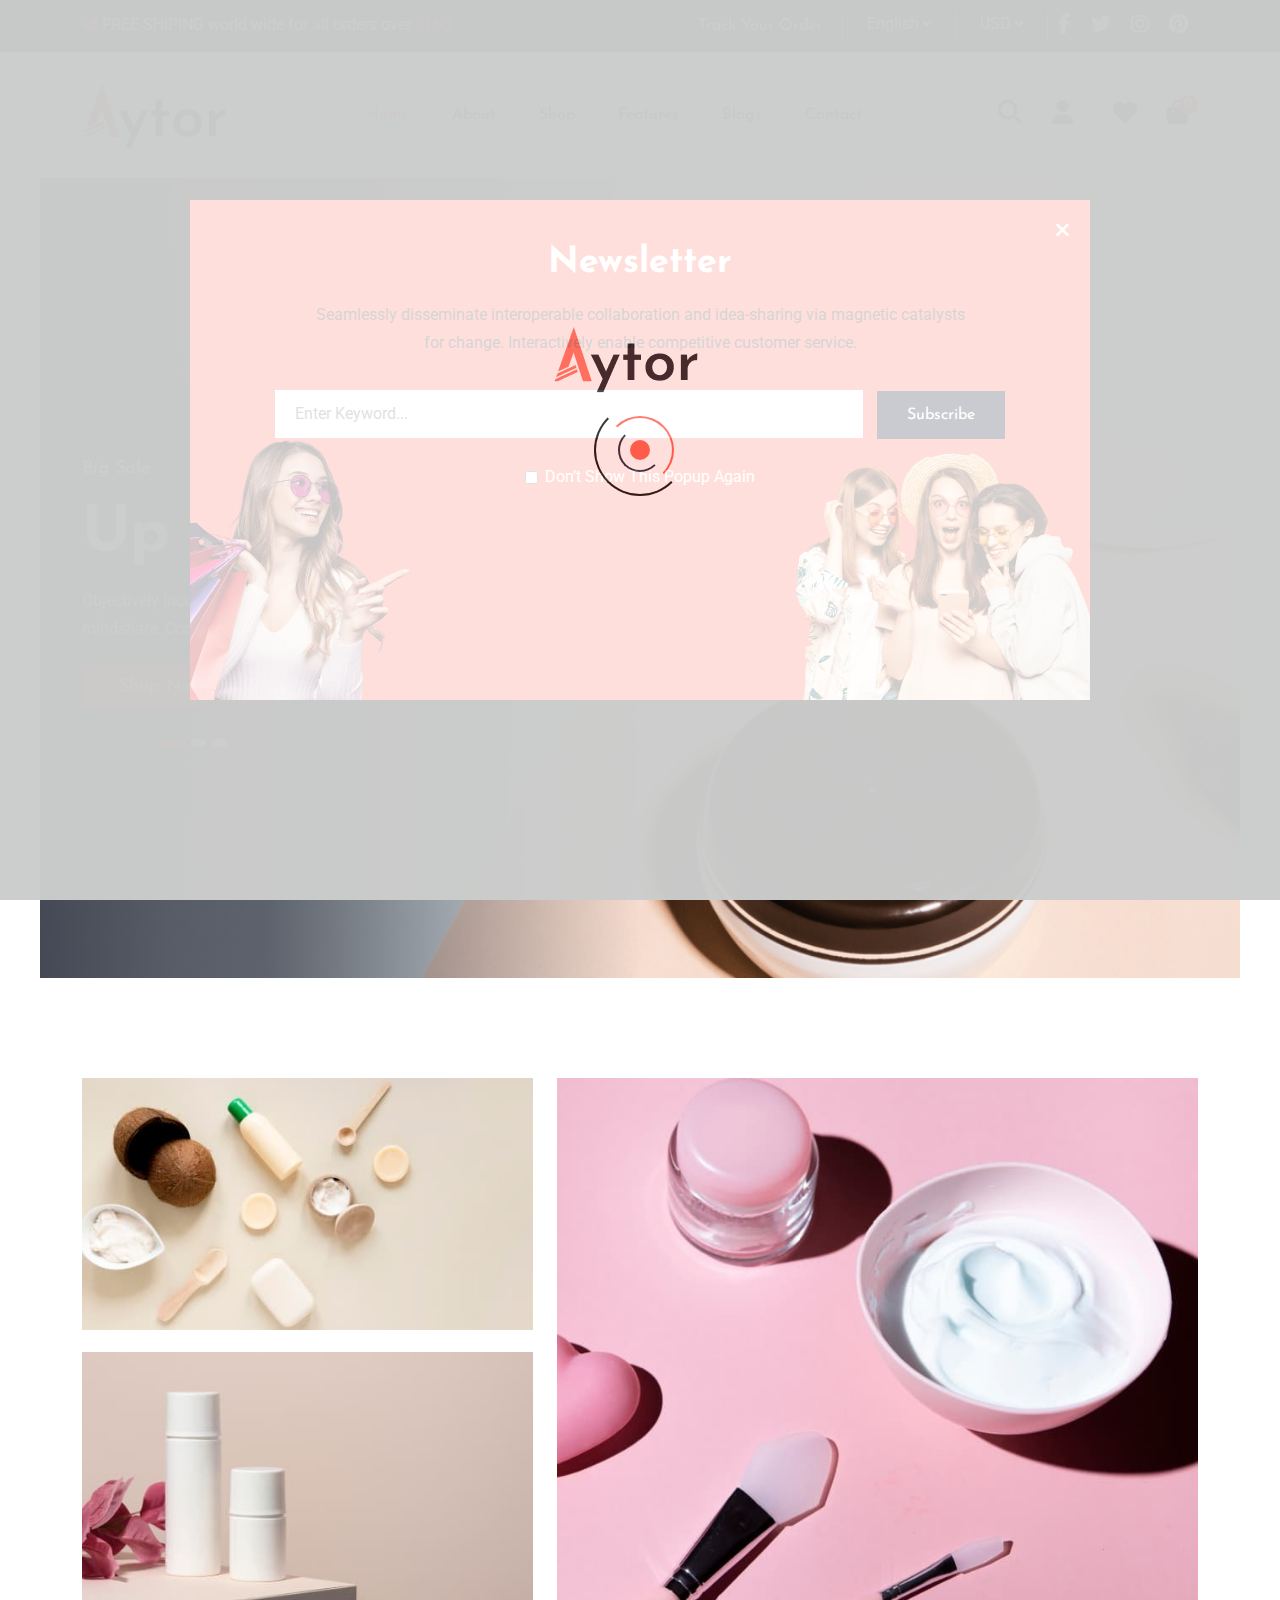
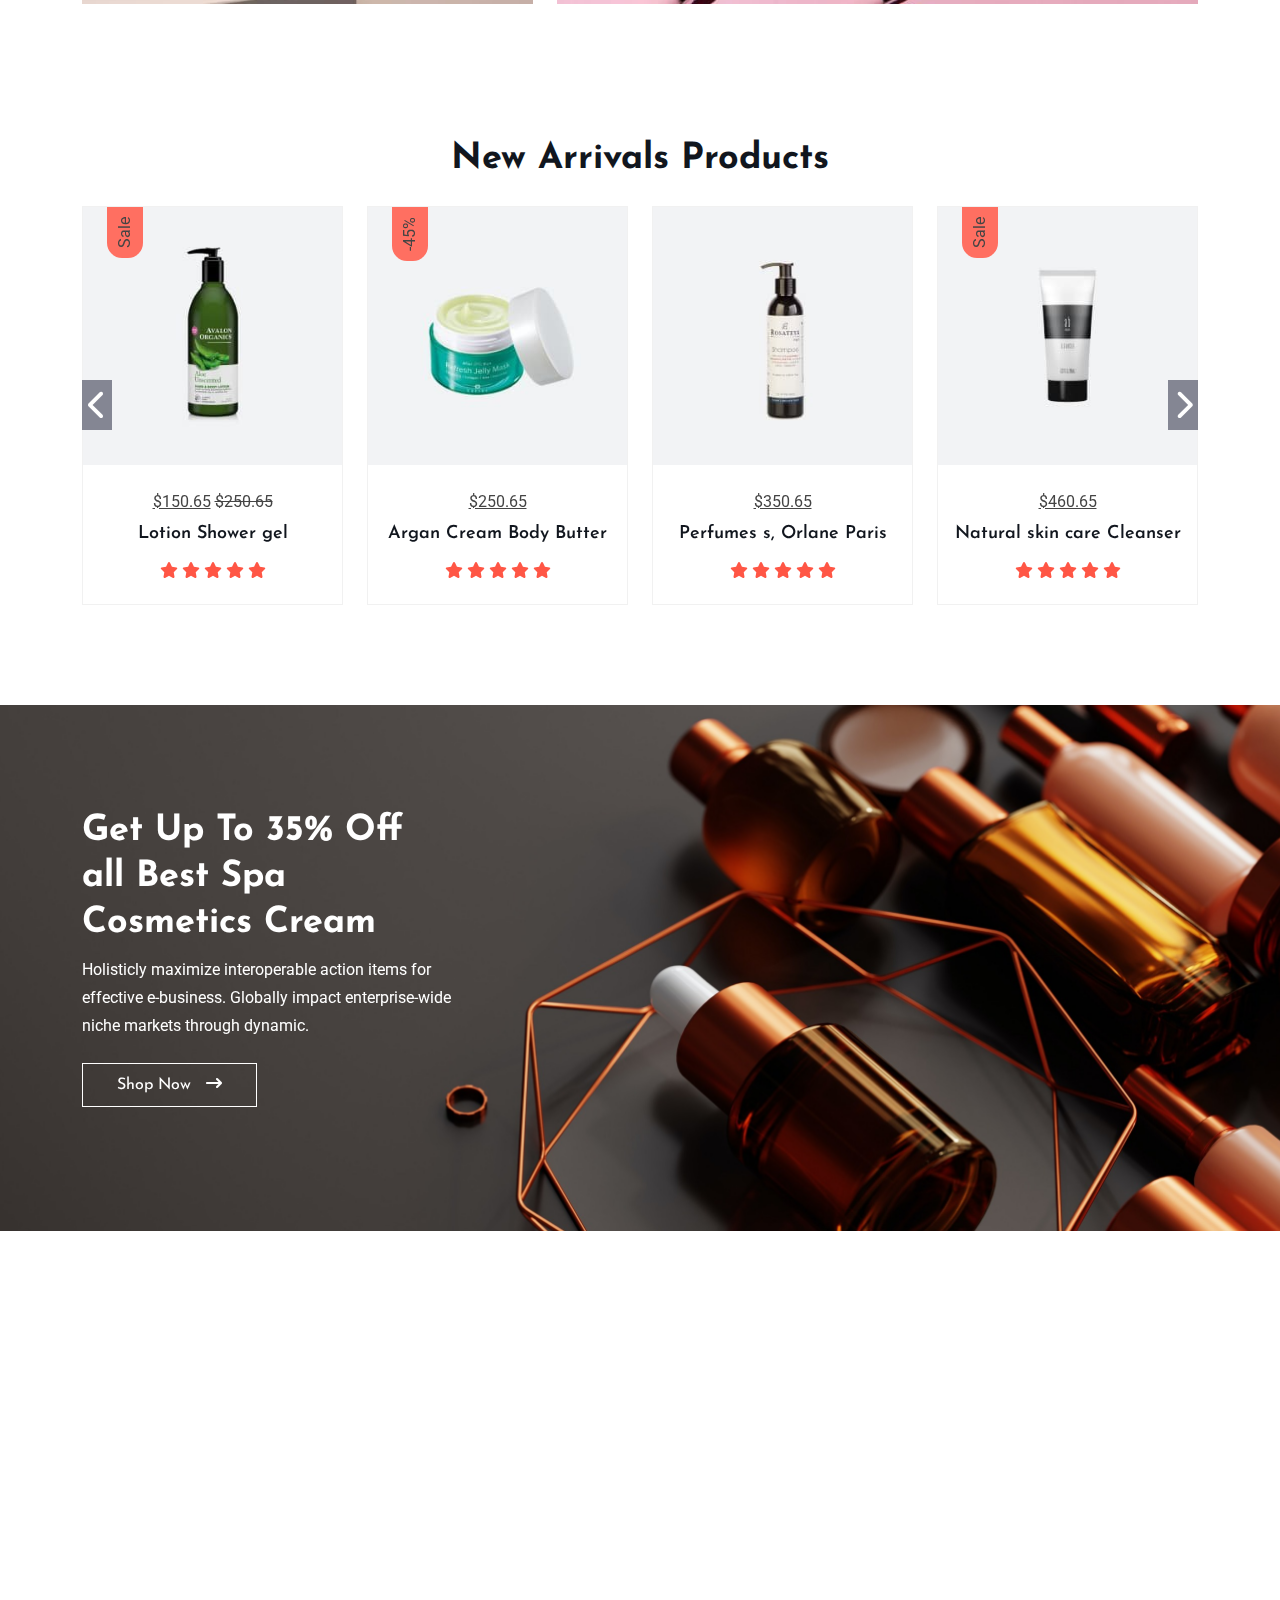
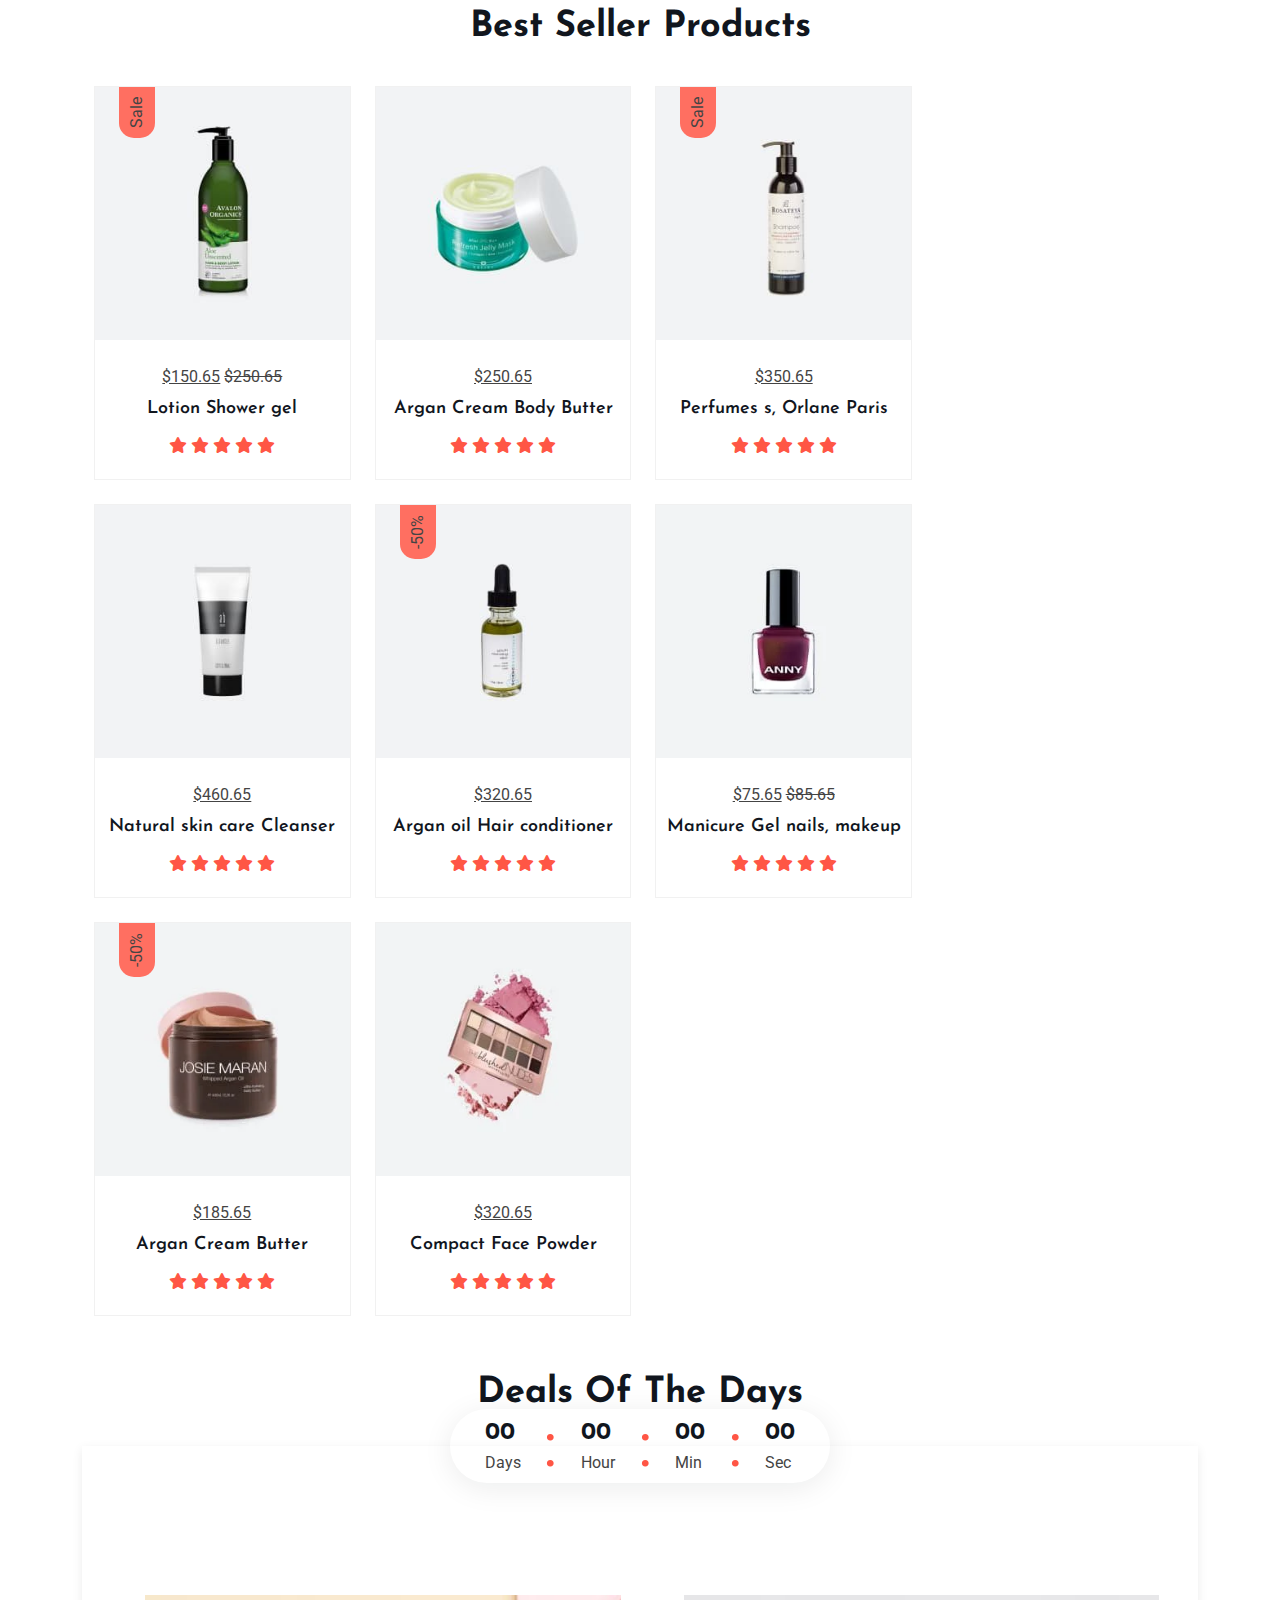
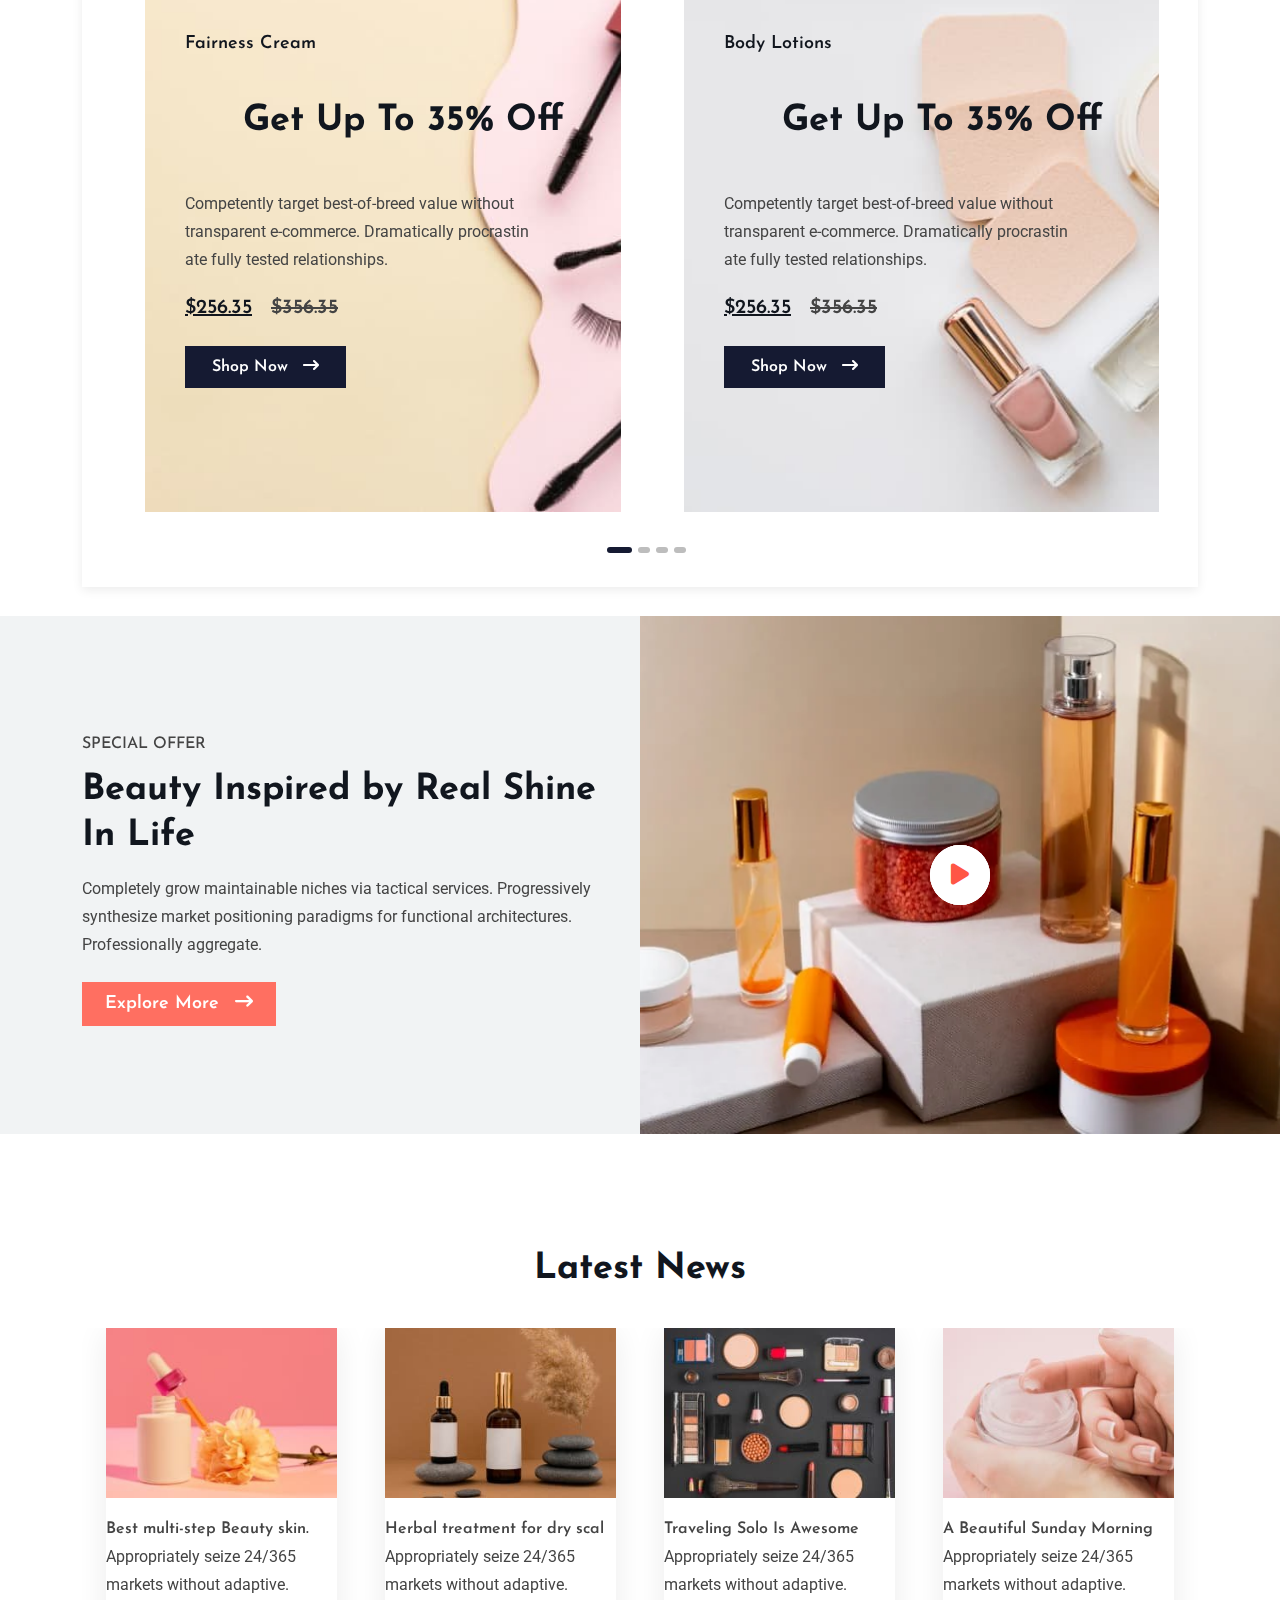
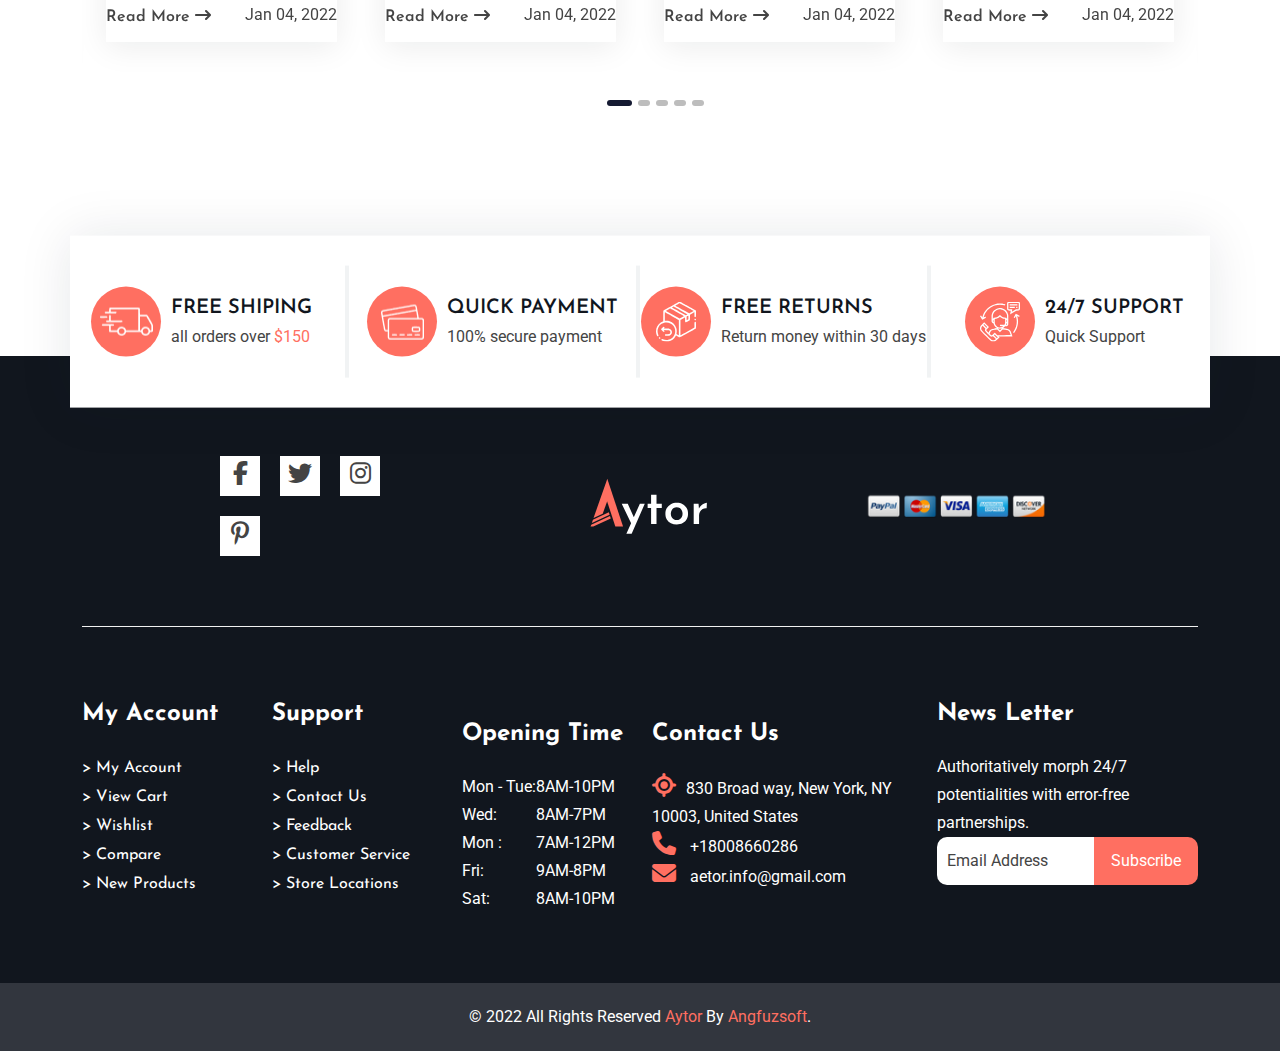
==== commit 75e37718: "name dir tw" ====
--- a/index.html
+++ b/index.html
@@ -37,7 +37,7 @@
 <body>
 
 <!----------------------- LOADER SECTION START ----------------------->
-<!-- <section id="loader">
+ <section id="loader">
     <div class="container">
         <div class="center">
             <div class="large">
@@ -52,11 +52,11 @@
             </div>
         </div>
     </div>
-</section> -->
+</section> 
 <!------------------------------- LOADER SECTION END ------------------------------->
 
  <!----------------------- Loader popup Banner section start ----------------------->
- <!-- <section id="popup_banner">
+  <section id="popup_banner">
     <div class="container">
        <div class="popup_banner">
         <div class="popup_info">
@@ -78,7 +78,7 @@
        </div>
     </div>
 
- </section> -->
+ </section>
 
  <!----------------------- Loader popup Banner section end ----------------------->
 
